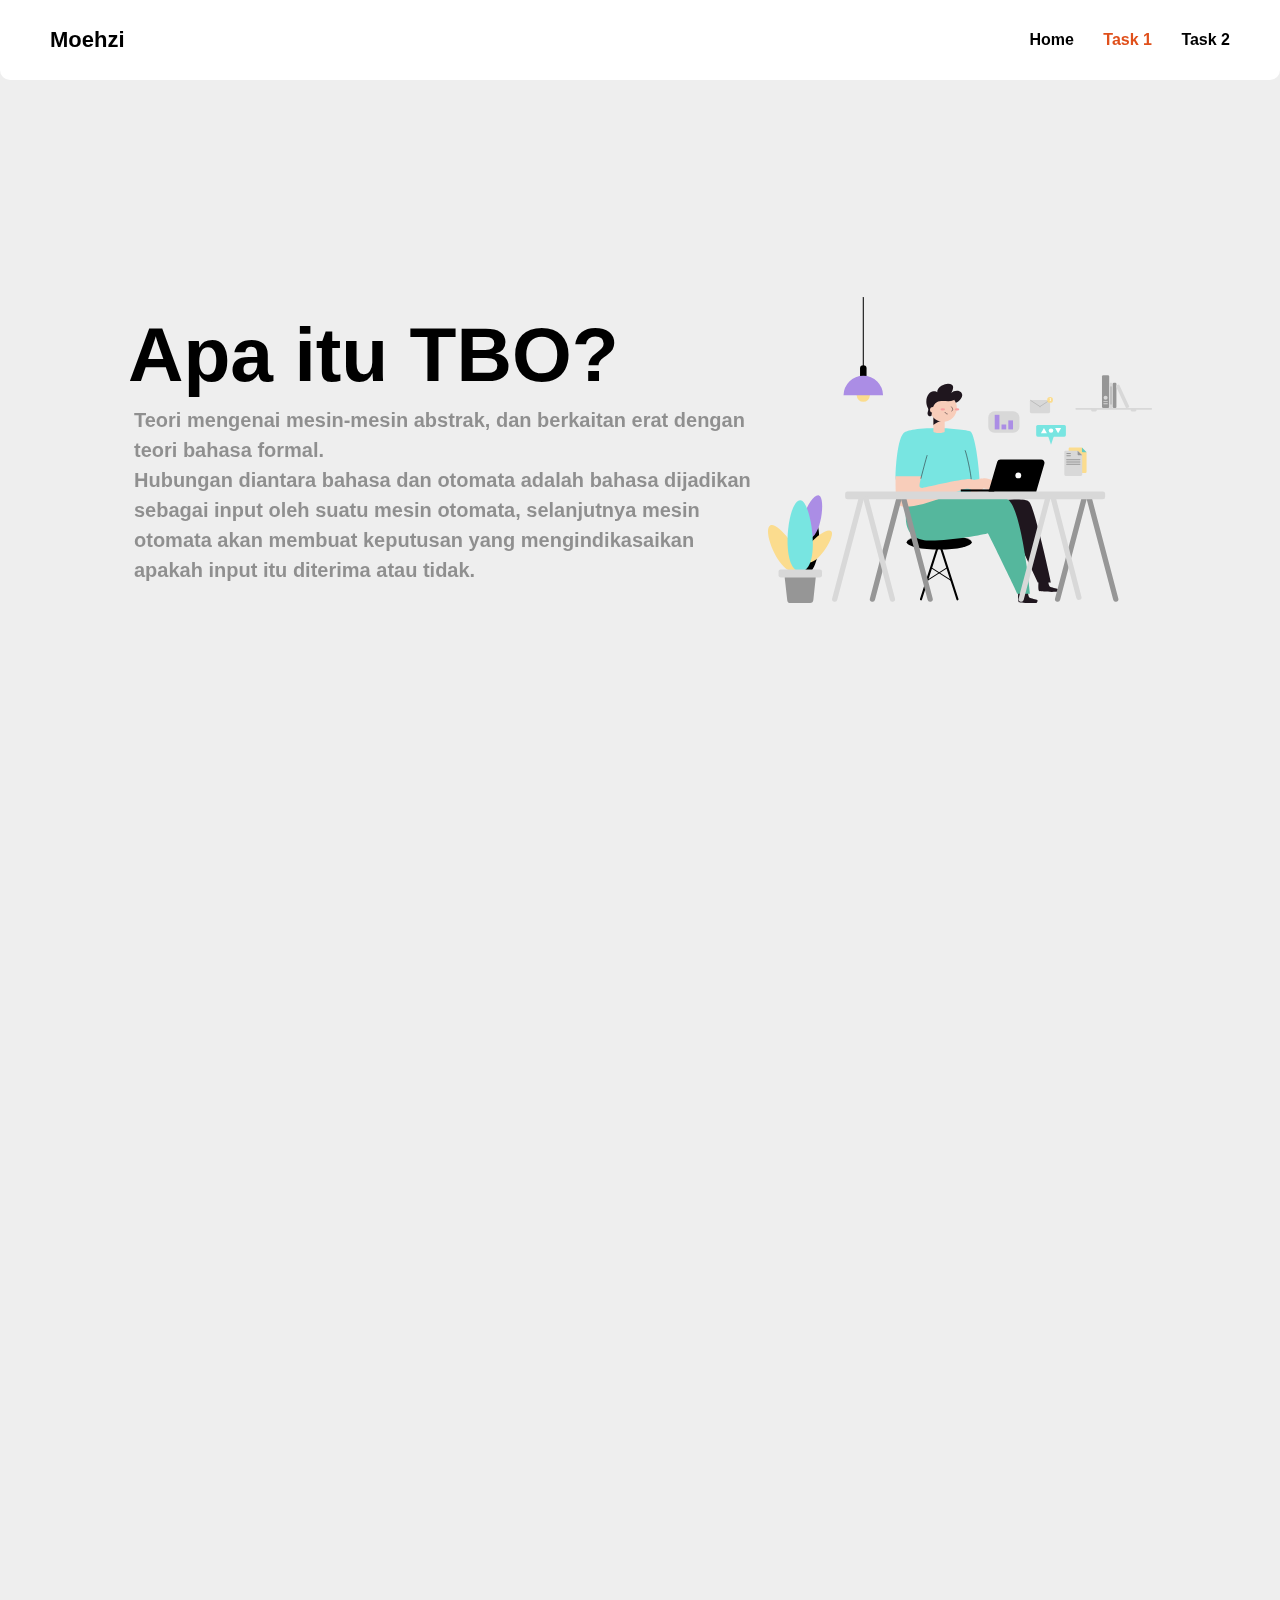
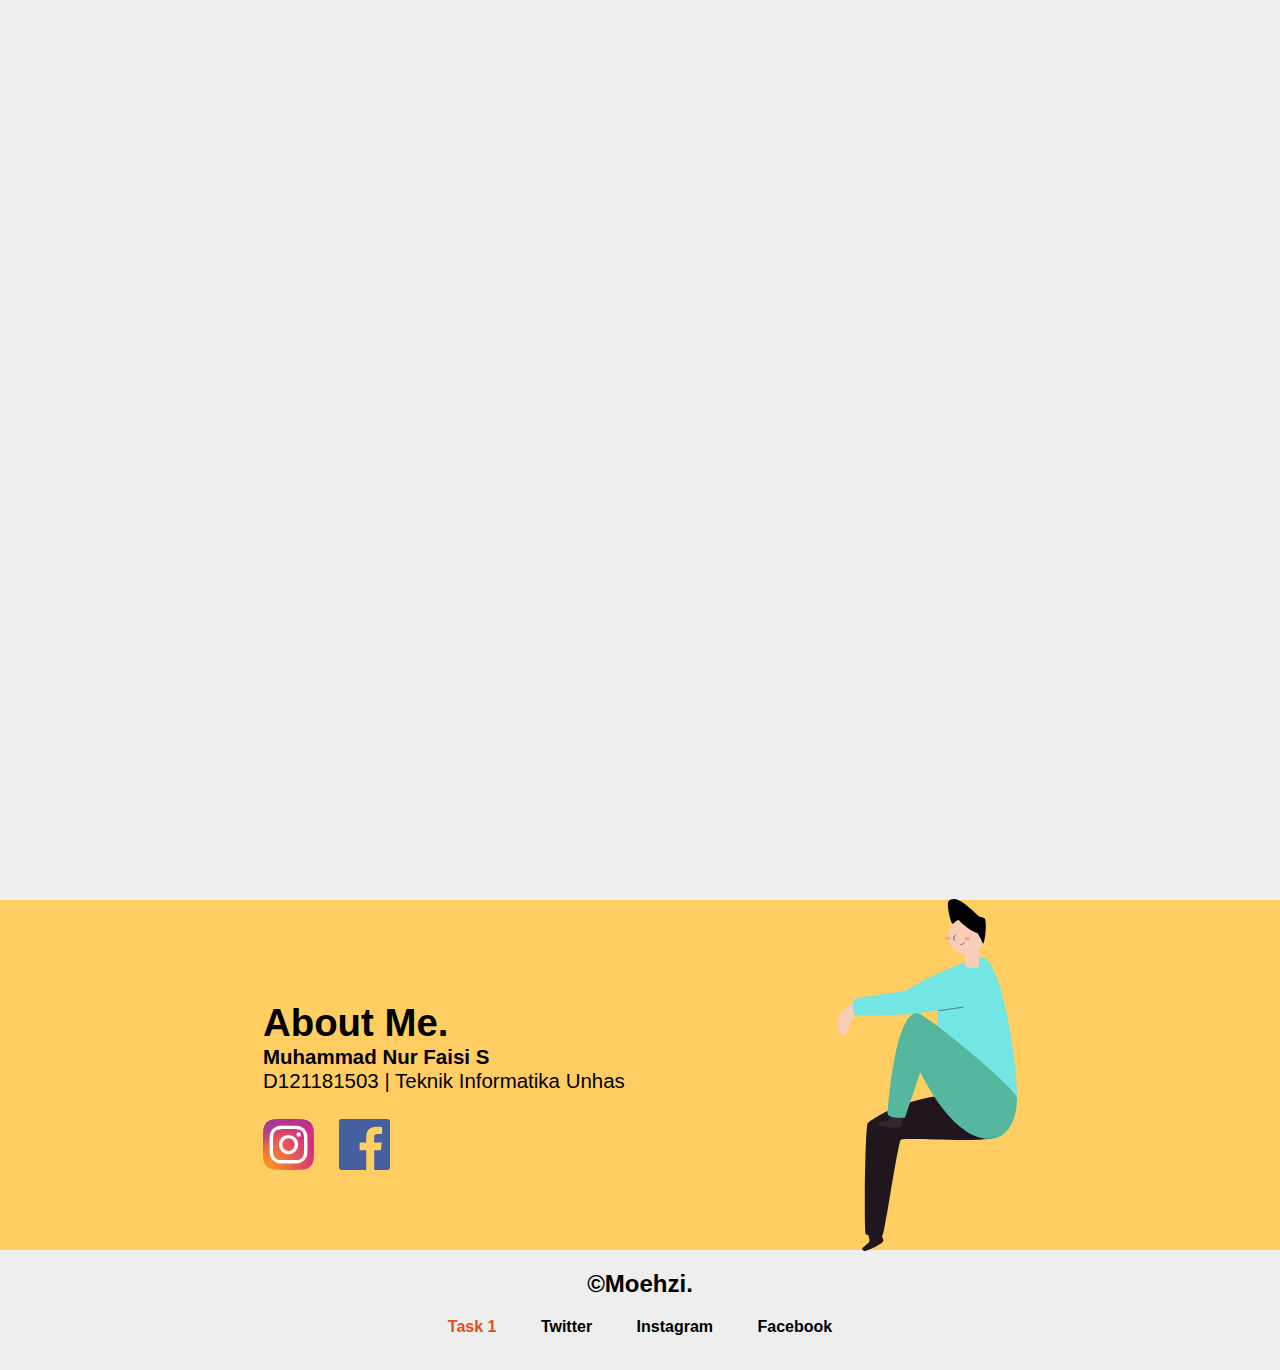
==== index.html @ 2eca0ad9 "Big O Notation" ====
<html lang="en">

<head>
    <meta charset="UTF-8">
    <meta name="viewport" content="width=device-width, initial-scale=1.0">
    <link rel="stylesheet" href="style.css">
    <link href="https://unpkg.com/aos@2.3.1/dist/aos.css" rel="stylesheet">

    <title>Moehzi</title>
</head>

<body>
    <div class="wrapper">
        <div class="nav">
            <div class="logo">
                <h4>Moehzi</h4>
            </div>
            <div class="links">
                <a href="#">Home</a>
                <a href="#" class="mainlink">Task 1</a>
                <a href="tugas2.html">Task 2</a>
            </div>
        </div>

        <!-- ?Landing Page  -->
        <div class="landing">
            <div class="landingText" data-aos="fade-up" data-aos-duration="1000">
                <h1>Apa itu <span>TBO?</span></h1>
                <h3>Teori mengenai mesin-mesin abstrak, dan berkaitan erat dengan teori bahasa formal. <br>Hubungan
                    diantara bahasa dan otomata adalah bahasa dijadikan sebagai input oleh suatu mesin otomata,
                    selanjutnya mesin otomata akan membuat keputusan yang mengindikasaikan apakah input itu diterima
                    atau tidak.
                </h3>
            </div>
            <div class="landingImage" data-aos="fade-down" data-aos-duration="2000">
                <img src="/img/lading.svg" alt="">
            </div>
        </div>
        <!-- FUngsi tbo -->
        <div class="about">
            <div class="aboutText" data-aos="fade-right" data-aos-duration="1000">
                <h1>Kenapa Kita Harus Mempelajari
                    <br> <span style="color: #2f8be0;font-size: 3vw;">Ilmu TBO?</span>
                </h1>
                <img src="/img/br.svg" alt="">
            </div>
            <div class="aboutList" data-aos="fade-left" data-aos-duration="1000">
                <ol>
                    <li>
                        <span>01</span>
                        <p><strong>Regular Expression </strong> dimana struktur data dan juga bentuk string teks. Pola
                            string yang
                            digambar nantinya akan sama persis dengan finite automata.</p>
                    </li>
                    <li>
                        <span>02</span>
                        <p><Strong>Tata Bahasa</Strong> dimana merupakan model yang berguna pada saat merancang
                            perangkat
                            lunak yang memproses data rekrusif. Contohnya, parser yang menangani fitur bertingkat
                            rekrusif dari bahasa pemrogrman tipikal.</p>
                    </li>
                </ol>
            </div>
        </div>
        <!-- ?Landing Page  -->
        <div class="landing">
            <div class="contohText" data-aos="fade-up" data-aos-duration="1000">
                <h1>Contoh Penerapan TBO <span>TBO?</span></h1>
                <h4>Sebuah vending machine memungkinkan seseorang untuk membeli barang yang terdapat di dalam mesin
                    tersebut secara otomatis, tanpa adanya seorang penjaga atau kasir, yang membeli hanya tinggal
                    memasukkan uang dan memilih barang yang akan dibeli. <br>
                    Vending machine pertama yang ditemukan adalah hasil karya Hero dari Alexandria, seorang ahli mesin
                    dan matematika pada abad pertama. Mesin tersebut dapat menerima koin lalu mengeluarkan air suci
                    dalam jumlah tertentu.
                </h4>
            </div>
            <div class="contohImage" data-aos="fade-down" data-aos-duration="2000">
                <img src="/img/vending.png" alt="">
            </div>
        </div>
        <!-- Footer -->
        <div class="banner">
            <div class="bannerText">
                <h1>About Me. <br><span style="font-size: 1.6vw; font-weight: strong;" class="bannerInnerText">
                        Muhammad Nur Faisi S</span> <br><span style="font-size: 1.6vw; font-weight: normal;"
                        class="bannerInnerText">D121181503 | Teknik Informatika Unhas</span></h1>
                <a href="https://www.instagram.com/muhnurfaizi/"><img src="/img/instagram.svg" alt=""></a>
                <a href="https://www.facebook.com/faizi1234098/"><img src="/img/facebook.svg" alt=""></a>
            </div>
            <div class="bannerImg">
                <img src="/img/realme.svg" alt="">
            </div>
        </div>

        <div class="footer">
            <h2>&copy;Moehzi.</h2>
            <div class="footerLinks">
                <a href="#" class="mainlink">Task 1</a>
                <a href="#">Twitter</a>
                <a href="#">Instagram</a>
                <a href="#">Facebook</a>
            </div>
        </div>
    </div>
    <script src="https://unpkg.com/aos@2.3.1/dist/aos.js"></script>
    <script>
        AOS.init();
    </script>
</body>

</html>
---- style.css ----
html,
body {
    background-color: #eeeeee;
    font-family: 'Source Sans Pro', sans-serif;
    overflow-x: hidden;
    margin: 0px;
    padding: 0px;
}

* {
    text-decoration: none;
}

.nav {
    position: fixed;
    z-index: 1000;
    top: 0;
    right: 0;
    left: 0;
    height: 80px;
    display: flex;
    flex-direction: row;
    justify-content: space-between;
    align-items: center;
    padding: 0 25px 0 25px;
    background-color: #fff;
    box-shadow: 0 19px 38px rgba(0, 0, 0, 0);
    border-bottom-left-radius: 10px;
    border-bottom-right-radius: 10px;

}

.nav .links a {
    margin-right: 25px;
    font-size: 16px;
    font-weight: 600;
    color: black;
}

.nav .links .mainlink {
    color: #e0501b;
}

.nav h4 {
    font-size: 22px;
    font-weight: bold;
    margin-left: 25px;
}

/* Landing CSS */
.landing {
    display: flex;
    flex-direction: row;
    justify-content: space-between;
    align-items: center;
    padding: 0 10vw 0 10vw;
    height: 100vh;
}

.bigo1 {
    display: flex;
    flex-direction: row;
    justify-content: space-between;
    align-items: center;
    padding: 0 10vw 0 10vw;
    height: 120vh;
}

.landingText h1 {
    font-size: 6vw;
    margin: 0;
}

.landingText h3 {
    margin: 6px;
    font-size: 20px;
    opacity: 0.4;
    line-height: 30px;
}

.landingText .btn {
    width: 120px;
    margin-top: 30px;
    padding: 14px 20px 14px 20px;
    background-color: #2f8be0;
    border-radius: 45px;
    text-align: center;
}

.landingText .btn a {
    font-size: 1.2vw;
    color: #fff;
}

.landingImage img {
    width: 30vw;
}

.about {
    height: 600px;
    padding: 50px;
    display: flex;
    flex-direction: row;
    justify-content: space-evenly;
    align-items: center;
}

.aboutText {
    position: relative;
    padding: 0 50px;
    height: inherit;
}

.aboutText h1 {
    font-size: 34px;
    position: relative;
    left: 200px;
}

.aboutText img {
    width: 13vw;
    position: absolute;
    top: 50px;
}

.bigoText {
    position: relative;
    padding: 0 50px;
    height: inherit;
}

.bigoText h1 {
    font-size: 34px;
    position: relative;
    left: 200px;
}

.bigoText img {
    width: 13vw;
    position: absolute;
    top: 50px;
    width: 25vw;
    right: 200px;
}

.aboutList {
    width: 50%;
}

.listBigo {
    width: 100%;
}

ol {
    list-style-type: none;
    color: #e0501b;
}

ol li {
    font-size: 44px;
    position: relative;
    margin-bottom: 20px;
    border-bottom: 1px solid #ebebeb;
}

li p {
    font-size: 25px;
    color: #000;
    padding-left: 60px;
    line-height: 30px;
    opacity: 0.6;
}

li span {
    position: absolute;
    line-height: 25px;
    font-weight: 600;
}



.contohText h1 {
    font-size: 4vw;
    margin: 0;
}

.contohText h4 {
    margin: 6px;
    font-size: 20px;
    opacity: 0.4;
    line-height: 30px;
}

.contohImage img {
    width: 32vw;
}

.codeImage img {
    width: 40vw;
    padding: 5px;
}

/* Banner */
.banner {
    height: 250px;
    background-color: #ffce63;
    display: flex;
    flex-direction: row;
    padding: 50px;
    justify-content: space-evenly;
    align-items: center;
}

.bannerText h1 {
    font-size: 3vw;
    color: #000;
    font-weight: 600;
}

.bannerText img {
    width: 4vw;
    margin-right: 20px;
}

.bannerImg img {
    width: 14vw;
}

.footer {
    height: 100px;
    display: flex;
    flex-direction: column;
    align-items: center;
    padding-bottom: 20px;
}

.footerLinks a {
    margin: 20px;
    font-size: 16px;
    font-weight: 600;
    color: #000;
}

.footerLinks .mainlink {
    color: #e0501b;
}
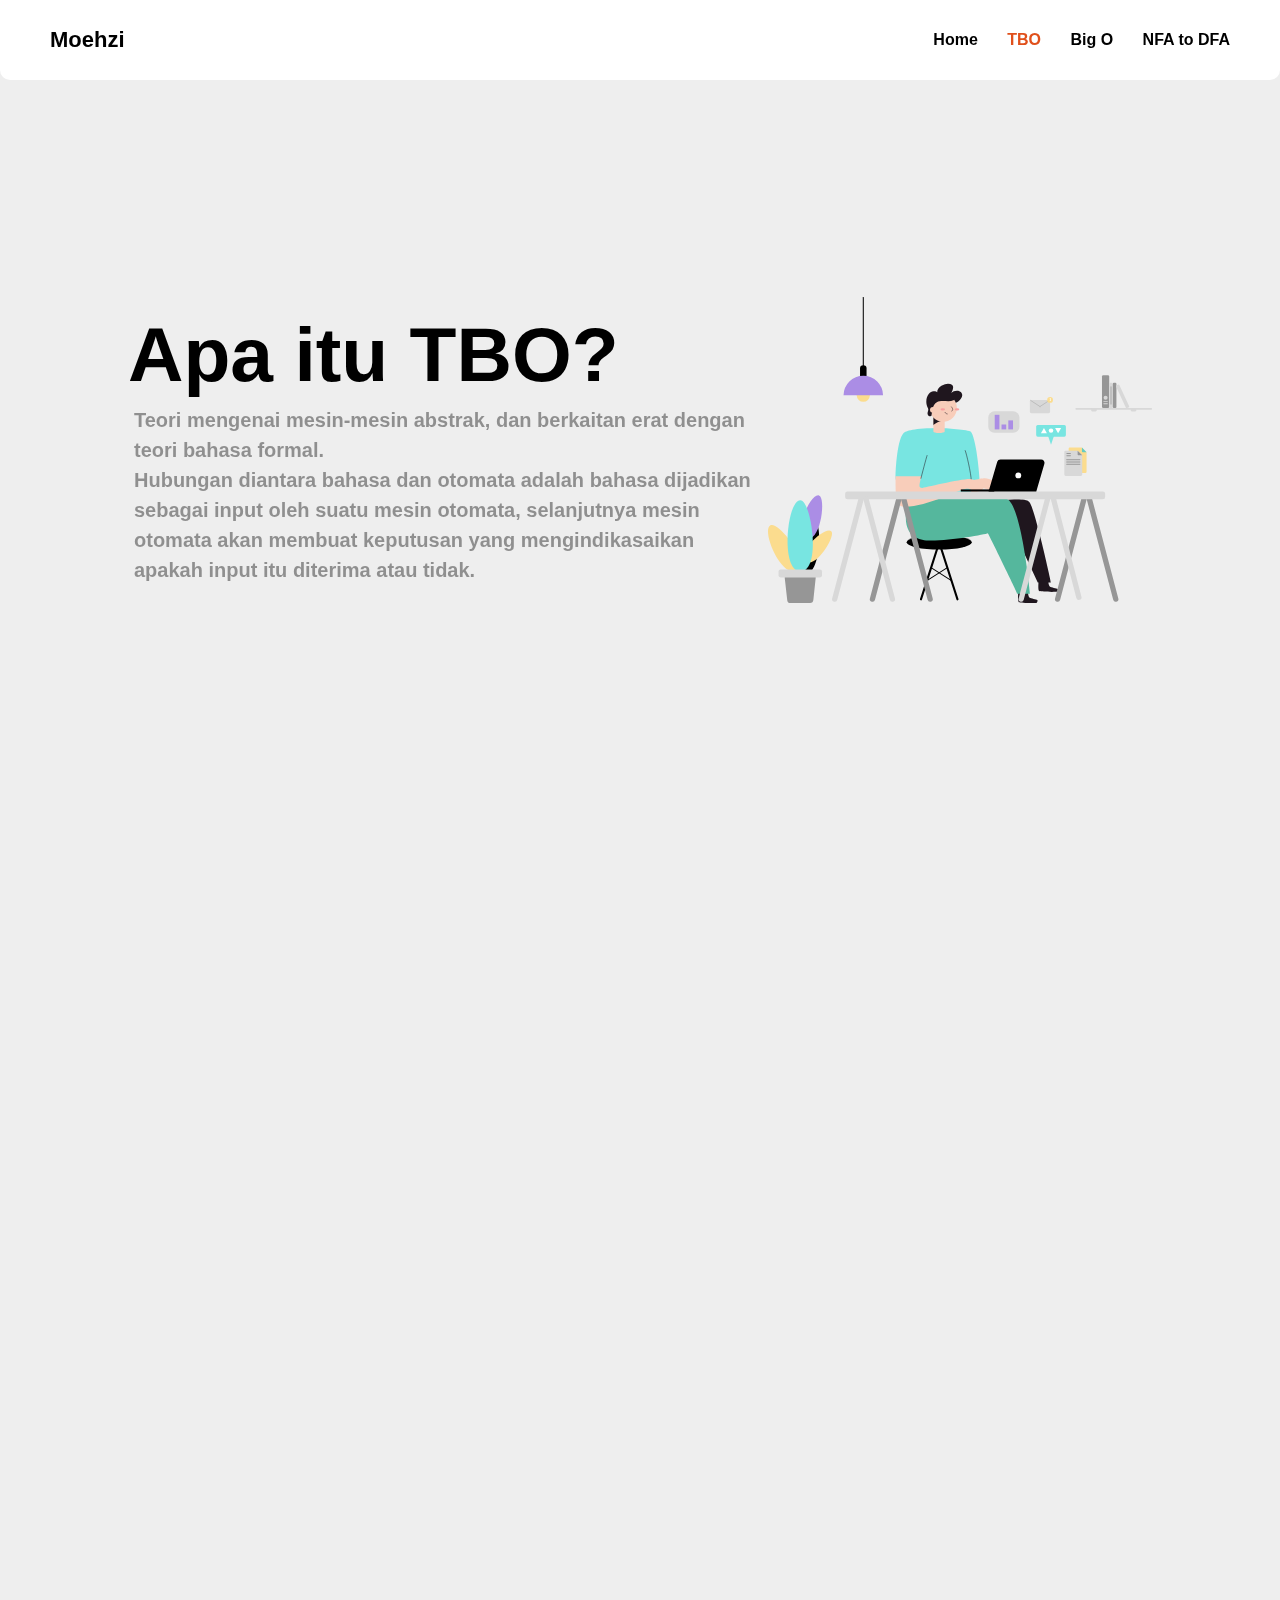
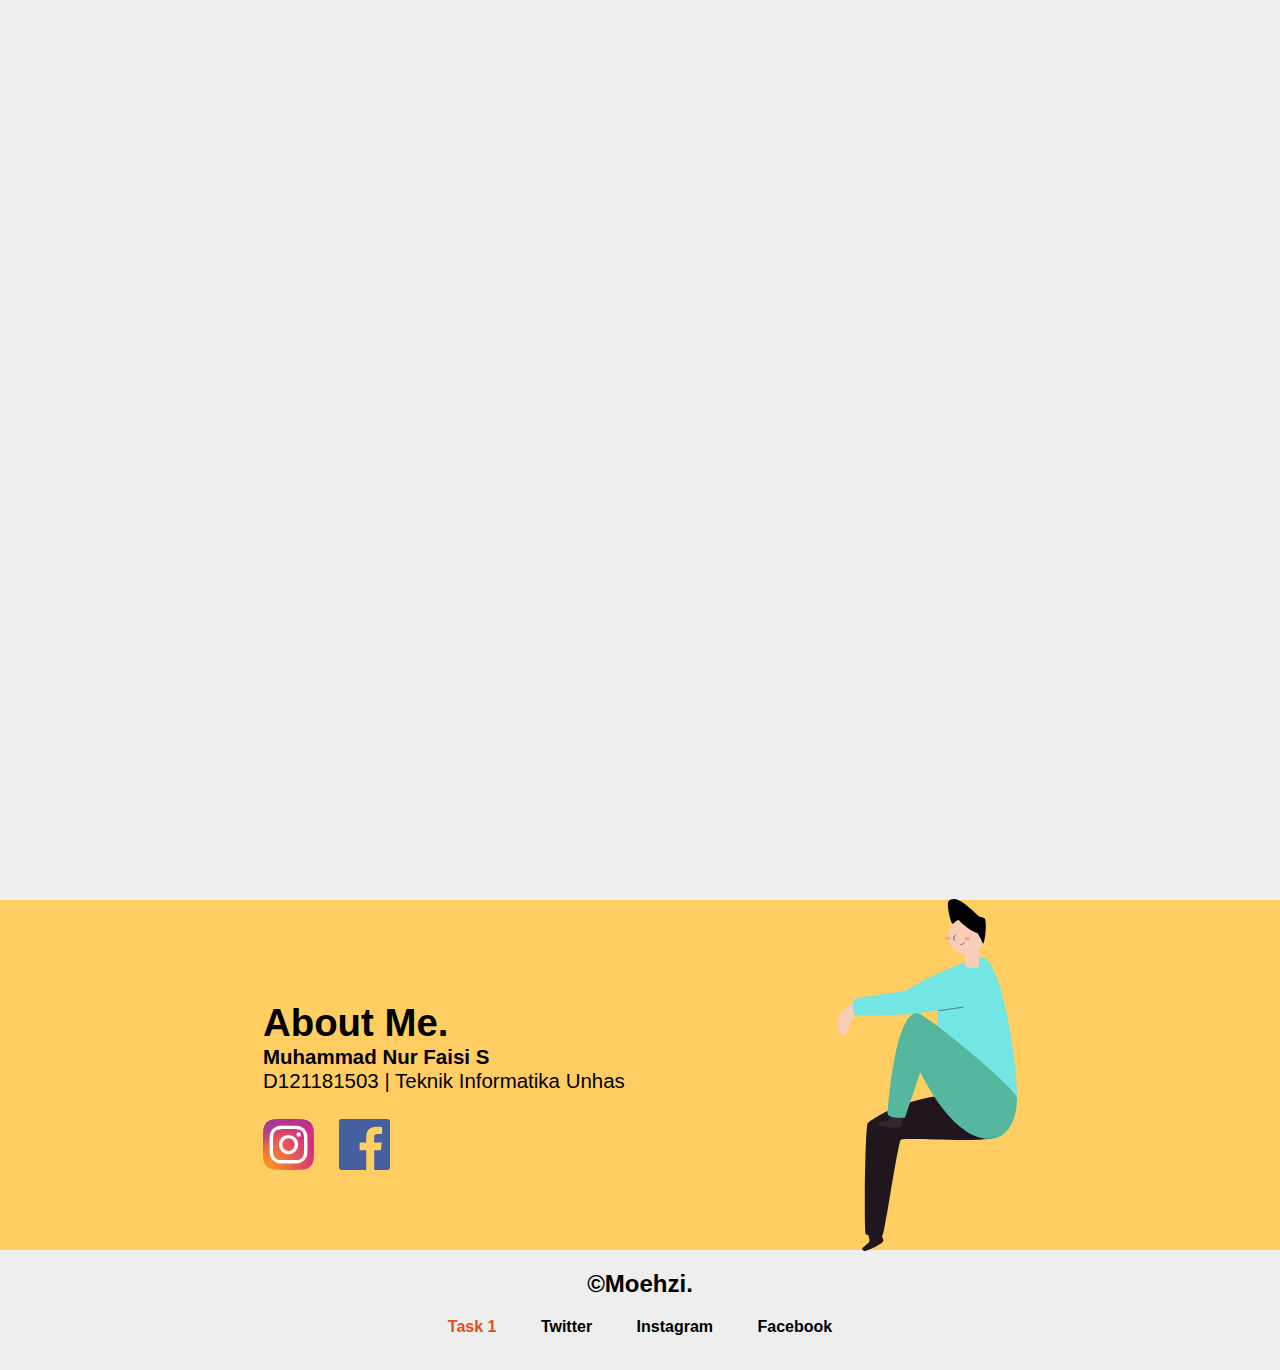
==== commit f7c4f4e0: "tugas 3" ====
--- a/index.html
+++ b/index.html
@@ -1,111 +1,116 @@
 <html lang="en">
 
 <head>
-    <meta charset="UTF-8">
-    <meta name="viewport" content="width=device-width, initial-scale=1.0">
-    <link rel="stylesheet" href="style.css">
-    <link href="https://unpkg.com/aos@2.3.1/dist/aos.css" rel="stylesheet">
+	<meta charset="UTF-8">
+	<meta name="viewport" content="width=device-width, initial-scale=1.0">
+	<link rel="stylesheet" href="style.css">
+	<link href="https://unpkg.com/aos@2.3.1/dist/aos.css" rel="stylesheet">
 
-    <title>Moehzi</title>
+	<title>Moehzi</title>
 </head>
 
 <body>
-    <div class="wrapper">
-        <div class="nav">
-            <div class="logo">
-                <h4>Moehzi</h4>
-            </div>
-            <div class="links">
-                <a href="#">Home</a>
-                <a href="#" class="mainlink">Task 1</a>
-                <a href="tugas2.html">Task 2</a>
-            </div>
+	<div class="wrapper">
+		<div class="nav">
+			<div class="logo">
+				<h4>Moehzi</h4>
+			</div>
+			<div class="links">
+				<a href="#">Home</a>
+				<a href="index.html" class="mainlink">TBO</a>
+				<a href=" tugas2.html">Big O</a>
+				<a href="tugas3.html" ">NFA to DFA</a>
+			</div>
         </div>
 
         <!-- ?Landing Page  -->
-        <div class="landing">
-            <div class="landingText" data-aos="fade-up" data-aos-duration="1000">
-                <h1>Apa itu <span>TBO?</span></h1>
-                <h3>Teori mengenai mesin-mesin abstrak, dan berkaitan erat dengan teori bahasa formal. <br>Hubungan
-                    diantara bahasa dan otomata adalah bahasa dijadikan sebagai input oleh suatu mesin otomata,
-                    selanjutnya mesin otomata akan membuat keputusan yang mengindikasaikan apakah input itu diterima
-                    atau tidak.
-                </h3>
-            </div>
-            <div class="landingImage" data-aos="fade-down" data-aos-duration="2000">
-                <img src="/img/lading.svg" alt="">
-            </div>
-        </div>
-        <!-- FUngsi tbo -->
-        <div class="about">
-            <div class="aboutText" data-aos="fade-right" data-aos-duration="1000">
-                <h1>Kenapa Kita Harus Mempelajari
-                    <br> <span style="color: #2f8be0;font-size: 3vw;">Ilmu TBO?</span>
-                </h1>
-                <img src="/img/br.svg" alt="">
-            </div>
-            <div class="aboutList" data-aos="fade-left" data-aos-duration="1000">
-                <ol>
-                    <li>
-                        <span>01</span>
-                        <p><strong>Regular Expression </strong> dimana struktur data dan juga bentuk string teks. Pola
-                            string yang
-                            digambar nantinya akan sama persis dengan finite automata.</p>
-                    </li>
-                    <li>
-                        <span>02</span>
-                        <p><Strong>Tata Bahasa</Strong> dimana merupakan model yang berguna pada saat merancang
-                            perangkat
-                            lunak yang memproses data rekrusif. Contohnya, parser yang menangani fitur bertingkat
-                            rekrusif dari bahasa pemrogrman tipikal.</p>
-                    </li>
-                </ol>
-            </div>
-        </div>
-        <!-- ?Landing Page  -->
-        <div class="landing">
-            <div class="contohText" data-aos="fade-up" data-aos-duration="1000">
-                <h1>Contoh Penerapan TBO <span>TBO?</span></h1>
-                <h4>Sebuah vending machine memungkinkan seseorang untuk membeli barang yang terdapat di dalam mesin
-                    tersebut secara otomatis, tanpa adanya seorang penjaga atau kasir, yang membeli hanya tinggal
-                    memasukkan uang dan memilih barang yang akan dibeli. <br>
-                    Vending machine pertama yang ditemukan adalah hasil karya Hero dari Alexandria, seorang ahli mesin
-                    dan matematika pada abad pertama. Mesin tersebut dapat menerima koin lalu mengeluarkan air suci
-                    dalam jumlah tertentu.
-                </h4>
-            </div>
-            <div class="contohImage" data-aos="fade-down" data-aos-duration="2000">
-                <img src="/img/vending.png" alt="">
-            </div>
-        </div>
-        <!-- Footer -->
-        <div class="banner">
-            <div class="bannerText">
-                <h1>About Me. <br><span style="font-size: 1.6vw; font-weight: strong;" class="bannerInnerText">
-                        Muhammad Nur Faisi S</span> <br><span style="font-size: 1.6vw; font-weight: normal;"
-                        class="bannerInnerText">D121181503 | Teknik Informatika Unhas</span></h1>
-                <a href="https://www.instagram.com/muhnurfaizi/"><img src="/img/instagram.svg" alt=""></a>
-                <a href="https://www.facebook.com/faizi1234098/"><img src="/img/facebook.svg" alt=""></a>
-            </div>
-            <div class="bannerImg">
-                <img src="/img/realme.svg" alt="">
-            </div>
-        </div>
+        <div class=" landing">
+					<div class="landingText" data-aos="fade-up" data-aos-duration="1000">
+						<h1>Apa itu <span>TBO?</span></h1>
+						<h3>Teori mengenai mesin-mesin abstrak, dan berkaitan erat dengan teori bahasa formal.
+							<br>Hubungan
+							diantara bahasa dan otomata adalah bahasa dijadikan sebagai input oleh suatu mesin otomata,
+							selanjutnya mesin otomata akan membuat keputusan yang mengindikasaikan apakah input itu
+							diterima
+							atau tidak.
+						</h3>
+					</div>
+					<div class="landingImage" data-aos="fade-down" data-aos-duration="2000">
+						<img src="img/lading.svg" alt="">
+					</div>
+			</div>
+			<!-- FUngsi tbo -->
+			<div class="about">
+				<div class="aboutText" data-aos="fade-right" data-aos-duration="1000">
+					<h1>Kenapa Kita Harus Mempelajari
+						<br> <span style="color: #2f8be0;font-size: 3vw;">Ilmu TBO?</span>
+					</h1>
+					<img src="img/br.svg" alt="">
+				</div>
+				<div class="aboutList" data-aos="fade-left" data-aos-duration="1000">
+					<ol>
+						<li>
+							<span>01</span>
+							<p><strong>Regular Expression </strong> dimana struktur data dan juga bentuk string teks.
+								Pola
+								string yang
+								digambar nantinya akan sama persis dengan finite automata.</p>
+						</li>
+						<li>
+							<span>02</span>
+							<p><Strong>Tata Bahasa</Strong> dimana merupakan model yang berguna pada saat merancang
+								perangkat
+								lunak yang memproses data rekrusif. Contohnya, parser yang menangani fitur bertingkat
+								rekrusif dari bahasa pemrogrman tipikal.</p>
+						</li>
+					</ol>
+				</div>
+			</div>
+			<!-- ?Landing Page  -->
+			<div class="landing">
+				<div class="contohText" data-aos="fade-up" data-aos-duration="1000">
+					<h1>Contoh Penerapan TBO <span>TBO?</span></h1>
+					<h4>Sebuah vending machine memungkinkan seseorang untuk membeli barang yang terdapat di dalam mesin
+						tersebut secara otomatis, tanpa adanya seorang penjaga atau kasir, yang membeli hanya tinggal
+						memasukkan uang dan memilih barang yang akan dibeli. <br>
+						Vending machine pertama yang ditemukan adalah hasil karya Hero dari Alexandria, seorang ahli
+						mesin
+						dan matematika pada abad pertama. Mesin tersebut dapat menerima koin lalu mengeluarkan air suci
+						dalam jumlah tertentu.
+					</h4>
+				</div>
+				<div class="contohImage" data-aos="fade-down" data-aos-duration="2000">
+					<img src="img/vending.png" alt="">
+				</div>
+			</div>
+			<!-- Footer -->
+			<div class="banner">
+				<div class="bannerText">
+					<h1>About Me. <br><span style="font-size: 1.6vw; font-weight: strong;" class="bannerInnerText">
+							Muhammad Nur Faisi S</span> <br><span style="font-size: 1.6vw; font-weight: normal;"
+							class="bannerInnerText">D121181503 | Teknik Informatika Unhas</span></h1>
+					<a href="https://www.instagram.com/muhnurfaizi/"><img src="img/instagram.svg" alt=""></a>
+					<a href="https://www.facebook.com/faizi1234098/"><img src="img/facebook.svg" alt=""></a>
+				</div>
+				<div class="bannerImg">
+					<img src="img/realme.svg" alt="">
+				</div>
+			</div>
 
-        <div class="footer">
-            <h2>&copy;Moehzi.</h2>
-            <div class="footerLinks">
-                <a href="#" class="mainlink">Task 1</a>
-                <a href="#">Twitter</a>
-                <a href="#">Instagram</a>
-                <a href="#">Facebook</a>
-            </div>
-        </div>
-    </div>
-    <script src="https://unpkg.com/aos@2.3.1/dist/aos.js"></script>
-    <script>
-        AOS.init();
-    </script>
+			<div class="footer">
+				<h2>&copy;Moehzi.</h2>
+				<div class="footerLinks">
+					<a href="#" class="mainlink">Task 1</a>
+					<a href="#">Twitter</a>
+					<a href="#">Instagram</a>
+					<a href="#">Facebook</a>
+				</div>
+			</div>
+		</div>
+		<script src="https://unpkg.com/aos@2.3.1/dist/aos.js"></script>
+		<script>
+			AOS.init();
+		</script>
 </body>
 
 </html>--- a/style.css
+++ b/style.css
@@ -1,246 +1,322 @@
 html,
 body {
-    background-color: #eeeeee;
-    font-family: 'Source Sans Pro', sans-serif;
-    overflow-x: hidden;
-    margin: 0px;
-    padding: 0px;
+	background-color: #eeeeee;
+	font-family: 'Source Sans Pro', sans-serif;
+	overflow-x: hidden;
+	margin: 0px;
+	padding: 0px;
 }
 
 * {
-    text-decoration: none;
+	text-decoration: none;
 }
 
 .nav {
-    position: fixed;
-    z-index: 1000;
-    top: 0;
-    right: 0;
-    left: 0;
-    height: 80px;
-    display: flex;
-    flex-direction: row;
-    justify-content: space-between;
-    align-items: center;
-    padding: 0 25px 0 25px;
-    background-color: #fff;
-    box-shadow: 0 19px 38px rgba(0, 0, 0, 0);
-    border-bottom-left-radius: 10px;
-    border-bottom-right-radius: 10px;
+	position: fixed;
+	z-index: 1000;
+	top: 0;
+	right: 0;
+	left: 0;
+	height: 80px;
+	display: flex;
+	flex-direction: row;
+	justify-content: space-between;
+	align-items: center;
+	padding: 0 25px 0 25px;
+	background-color: #fff;
+	box-shadow: 0 19px 38px rgba(0, 0, 0, 0);
+	border-bottom-left-radius: 10px;
+	border-bottom-right-radius: 10px;
 
 }
 
 .nav .links a {
-    margin-right: 25px;
-    font-size: 16px;
-    font-weight: 600;
-    color: black;
+	margin-right: 25px;
+	font-size: 16px;
+	font-weight: 600;
+	color: black;
 }
 
 .nav .links .mainlink {
-    color: #e0501b;
+	color: #e0501b;
 }
 
 .nav h4 {
-    font-size: 22px;
-    font-weight: bold;
-    margin-left: 25px;
+	font-size: 22px;
+	font-weight: bold;
+	margin-left: 25px;
 }
 
 /* Landing CSS */
 .landing {
-    display: flex;
-    flex-direction: row;
-    justify-content: space-between;
-    align-items: center;
-    padding: 0 10vw 0 10vw;
-    height: 100vh;
-}
+	display: flex;
+	flex-direction: row;
+	justify-content: space-between;
+	align-items: center;
+	padding: 0 10vw 0 10vw;
+	height: 100vh;
+}
+
+.landing p {}
 
 .bigo1 {
-    display: flex;
-    flex-direction: row;
-    justify-content: space-between;
-    align-items: center;
-    padding: 0 10vw 0 10vw;
-    height: 120vh;
+	display: flex;
+	flex-direction: row;
+	justify-content: space-between;
+	align-items: center;
+	padding: 0 10vw 0 10vw;
+	height: 120vh;
 }
 
 .landingText h1 {
-    font-size: 6vw;
-    margin: 0;
+	font-size: 6vw;
+	margin: 0;
 }
 
 .landingText h3 {
-    margin: 6px;
-    font-size: 20px;
-    opacity: 0.4;
-    line-height: 30px;
+	margin: 6px;
+	font-size: 20px;
+	opacity: 0.4;
+	line-height: 30px;
+}
+
+.landingText p {
+	font-size: 18px;
+	line-height: 175%;
+	font-size: 20px;
+	opacity: 0.4;
 }
 
 .landingText .btn {
-    width: 120px;
-    margin-top: 30px;
-    padding: 14px 20px 14px 20px;
-    background-color: #2f8be0;
-    border-radius: 45px;
-    text-align: center;
+	width: 120px;
+	margin-top: 30px;
+	padding: 14px 20px 14px 20px;
+	background-color: #2f8be0;
+	border-radius: 45px;
+	text-align: center;
 }
 
 .landingText .btn a {
-    font-size: 1.2vw;
-    color: #fff;
+	font-size: 1.2vw;
+	color: #fff;
 }
 
 .landingImage img {
-    width: 30vw;
+	width: 30vw;
 }
 
 .about {
-    height: 600px;
-    padding: 50px;
-    display: flex;
-    flex-direction: row;
-    justify-content: space-evenly;
-    align-items: center;
+	height: 600px;
+	padding: 50px;
+	display: flex;
+	flex-direction: row;
+	justify-content: space-evenly;
+	align-items: center;
 }
 
 .aboutText {
-    position: relative;
-    padding: 0 50px;
-    height: inherit;
+	position: relative;
+	padding: 0 50px;
+	height: inherit;
 }
 
 .aboutText h1 {
-    font-size: 34px;
-    position: relative;
-    left: 200px;
+	font-size: 34px;
+	position: relative;
+	left: 200px;
 }
 
 .aboutText img {
-    width: 13vw;
-    position: absolute;
-    top: 50px;
+	width: 13vw;
+	position: absolute;
+	top: 50px;
 }
 
 .bigoText {
-    position: relative;
-    padding: 0 50px;
-    height: inherit;
+	position: relative;
+	padding: 0 50px;
+	height: inherit;
 }
 
 .bigoText h1 {
-    font-size: 34px;
-    position: relative;
-    left: 200px;
+	font-size: 34px;
+	position: relative;
+	left: 200px;
 }
 
 .bigoText img {
-    width: 13vw;
-    position: absolute;
-    top: 50px;
-    width: 25vw;
-    right: 200px;
+	width: 13vw;
+	position: absolute;
+	top: 50px;
+	width: 25vw;
+	right: 200px;
 }
 
 .aboutList {
-    width: 50%;
+	width: 50%;
 }
 
 .listBigo {
-    width: 100%;
+	width: 100%;
 }
 
 ol {
-    list-style-type: none;
-    color: #e0501b;
+	list-style-type: none;
+	color: #e0501b;
 }
 
 ol li {
-    font-size: 44px;
-    position: relative;
-    margin-bottom: 20px;
-    border-bottom: 1px solid #ebebeb;
+	font-size: 44px;
+	position: relative;
+	margin-bottom: 20px;
+	border-bottom: 1px solid #ebebeb;
 }
 
 li p {
-    font-size: 25px;
-    color: #000;
-    padding-left: 60px;
-    line-height: 30px;
-    opacity: 0.6;
+	font-size: 25px;
+	color: #000;
+	padding-left: 60px;
+	line-height: 30px;
+	opacity: 0.6;
 }
 
 li span {
-    position: absolute;
-    line-height: 25px;
-    font-weight: 600;
+	position: absolute;
+	line-height: 25px;
+	font-weight: 600;
 }
 
 
 
 .contohText h1 {
-    font-size: 4vw;
-    margin: 0;
+	font-size: 4vw;
+	margin: 0;
 }
 
 .contohText h4 {
-    margin: 6px;
-    font-size: 20px;
-    opacity: 0.4;
-    line-height: 30px;
+	margin: 6px;
+	font-size: 20px;
+	opacity: 0.4;
+	line-height: 30px;
 }
 
 .contohImage img {
-    width: 32vw;
+	width: 32vw;
 }
 
 .codeImage img {
-    width: 40vw;
-    padding: 5px;
+	width: 40vw;
+	padding: 5px;
 }
 
 /* Banner */
 .banner {
-    height: 250px;
-    background-color: #ffce63;
-    display: flex;
-    flex-direction: row;
-    padding: 50px;
-    justify-content: space-evenly;
-    align-items: center;
+	height: 250px;
+	background-color: #ffce63;
+	display: flex;
+	flex-direction: row;
+	padding: 50px;
+	justify-content: space-evenly;
+	align-items: center;
 }
 
 .bannerText h1 {
-    font-size: 3vw;
-    color: #000;
-    font-weight: 600;
+	font-size: 3vw;
+	color: #000;
+	font-weight: 600;
 }
 
 .bannerText img {
-    width: 4vw;
-    margin-right: 20px;
+	width: 4vw;
+	margin-right: 20px;
 }
 
 .bannerImg img {
-    width: 14vw;
+	width: 14vw;
 }
 
 .footer {
-    height: 100px;
-    display: flex;
-    flex-direction: column;
-    align-items: center;
-    padding-bottom: 20px;
+	height: 100px;
+	display: flex;
+	flex-direction: column;
+	align-items: center;
+	padding-bottom: 20px;
 }
 
 .footerLinks a {
-    margin: 20px;
-    font-size: 16px;
-    font-weight: 600;
-    color: #000;
+	margin: 20px;
+	font-size: 16px;
+	font-weight: 600;
+	color: #000;
 }
 
 .footerLinks .mainlink {
-    color: #e0501b;
+	color: #e0501b;
+}
+
+.prosedur h1 {
+	font-size: 48px;
+	text-align: center;
+}
+
+.row.prosedur-row {
+	display: flex;
+	justify-content: center;
+	flex-wrap: wrap;
+}
+
+.card.prosedur-card {
+	margin: 2rem;
+	display: flex;
+	flex-direction: column;
+	width: 15%;
+	padding: 0 1rem;
+	border-radius: 10px;
+	box-shadow: rgba(100, 100, 111, 0.2) 0px 7px 29px 0px;
+	font-size: 18px;
+	opacity: 0.5;
+	justify-content: space space-evenly;
+}
+
+.card.prosedur-card h4 {
+	font-size: 32px;
+	color: #2f8be0;
+}
+
+.contoh {
+	text-align: center;
+	margin: 144px 0;
+}
+
+.contoh h1 {
+	font-size: 48px;
+}
+
+.contoh table {
+	margin: auto;
+	border: 1px solid black;
+}
+
+table,
+td,
+th {
+	border: 2px solid black;
+	padding: 1rem;
+	border-collapse: collapse;
+}
+
+.row-step {
+	display: flex;
+	flex-wrap: wrap;
+	justify-content: center;
+	gap: 24px;
+	padding: 2rem;
+}
+
+.step {
+	box-shadow: rgba(100, 100, 111, 0.2) 0px 7px 29px 0px;
+	padding: 1rem;
+	border-radius: 50px;
+	width: 25%;
+	text-align: left;
 }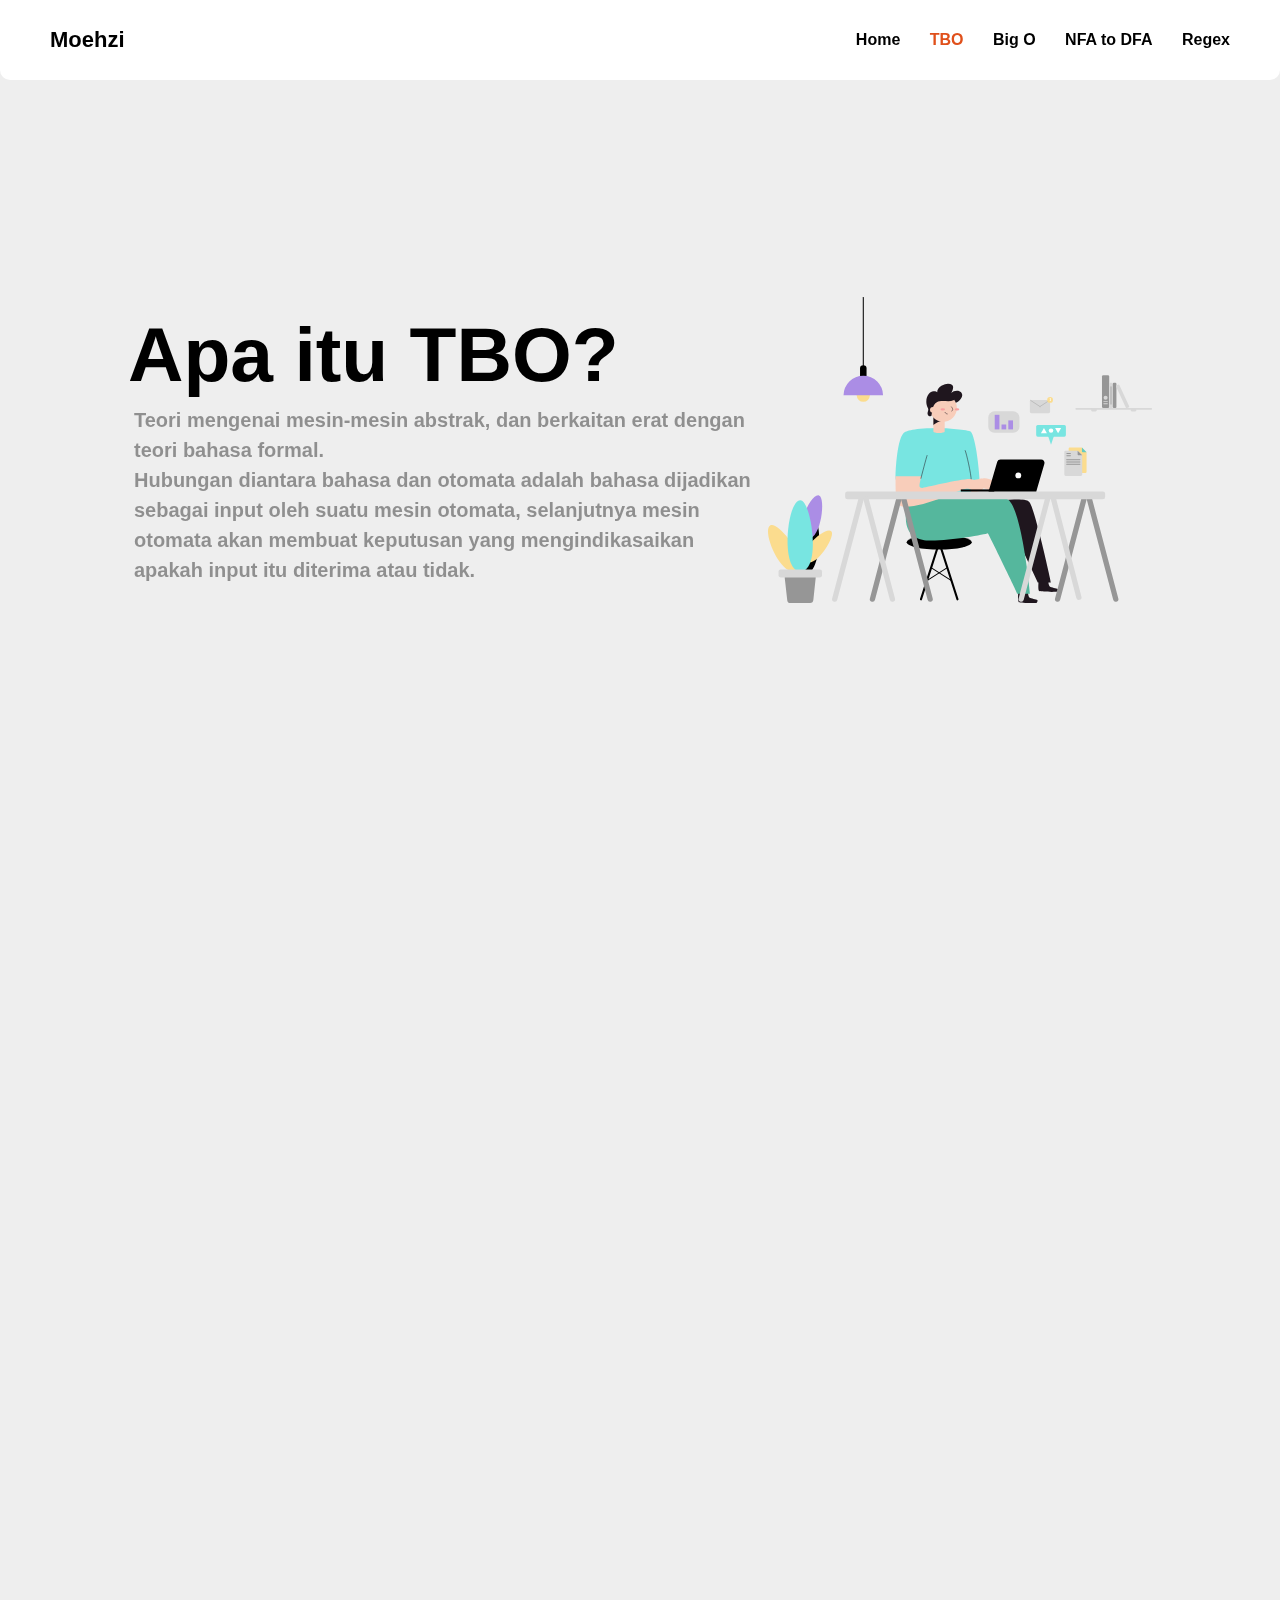
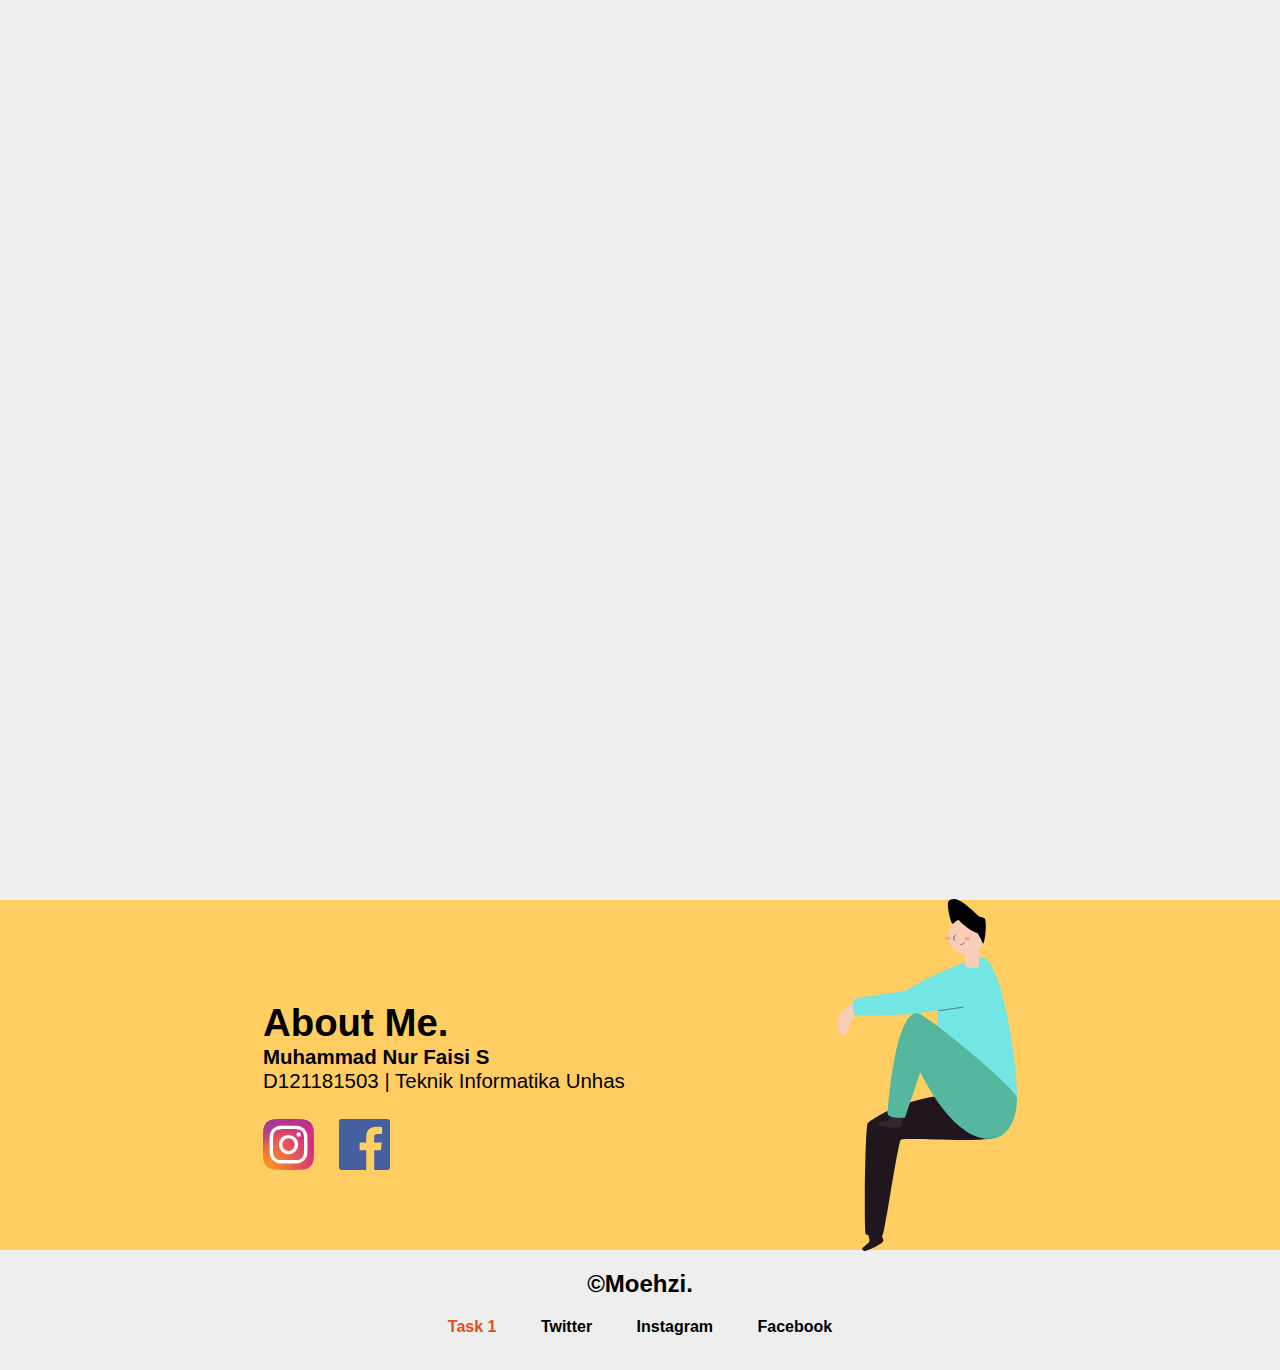
==== commit 77941335: "regex" ====
--- a/index.html
+++ b/index.html
@@ -19,7 +19,8 @@
 				<a href="#">Home</a>
 				<a href="index.html" class="mainlink">TBO</a>
 				<a href=" tugas2.html">Big O</a>
-				<a href="tugas3.html" ">NFA to DFA</a>
+				<a href="nfa-to-dfa.html" ">NFA to DFA</a>
+				<a href=" regex.html" ">Regex</a>
 			</div>
         </div>
 
--- a/style.css
+++ b/style.css
@@ -319,4 +319,42 @@
 	border-radius: 50px;
 	width: 25%;
 	text-align: left;
+}
+
+.regex h1 {
+	text-align: center;
+	font-size: 48px;
+}
+
+.row-regex {
+	display: flex;
+	flex-direction: column;
+	justify-content: center;
+	align-items: center;
+}
+
+.card-regex {
+	width: 70%;
+	box-shadow: rgba(0, 0, 0, 0.3) 0px 19px 38px, rgba(0, 0, 0, 0.22) 0px 15px 12px;
+	padding: 4rem;
+	border-radius: 50px;
+	margin: 64px 0;
+}
+
+.card-regex h3 {
+	font-size: 32px;
+}
+
+.card-regex p {
+	opacity: 0.4;
+	line-height: 150%;
+	font-size: 24px;
+	width: 75%;
+}
+
+.card-regex img {
+	width: 75%;
+	margin: auto;
+	text-align: center;
+	border-radius: 50px;
 }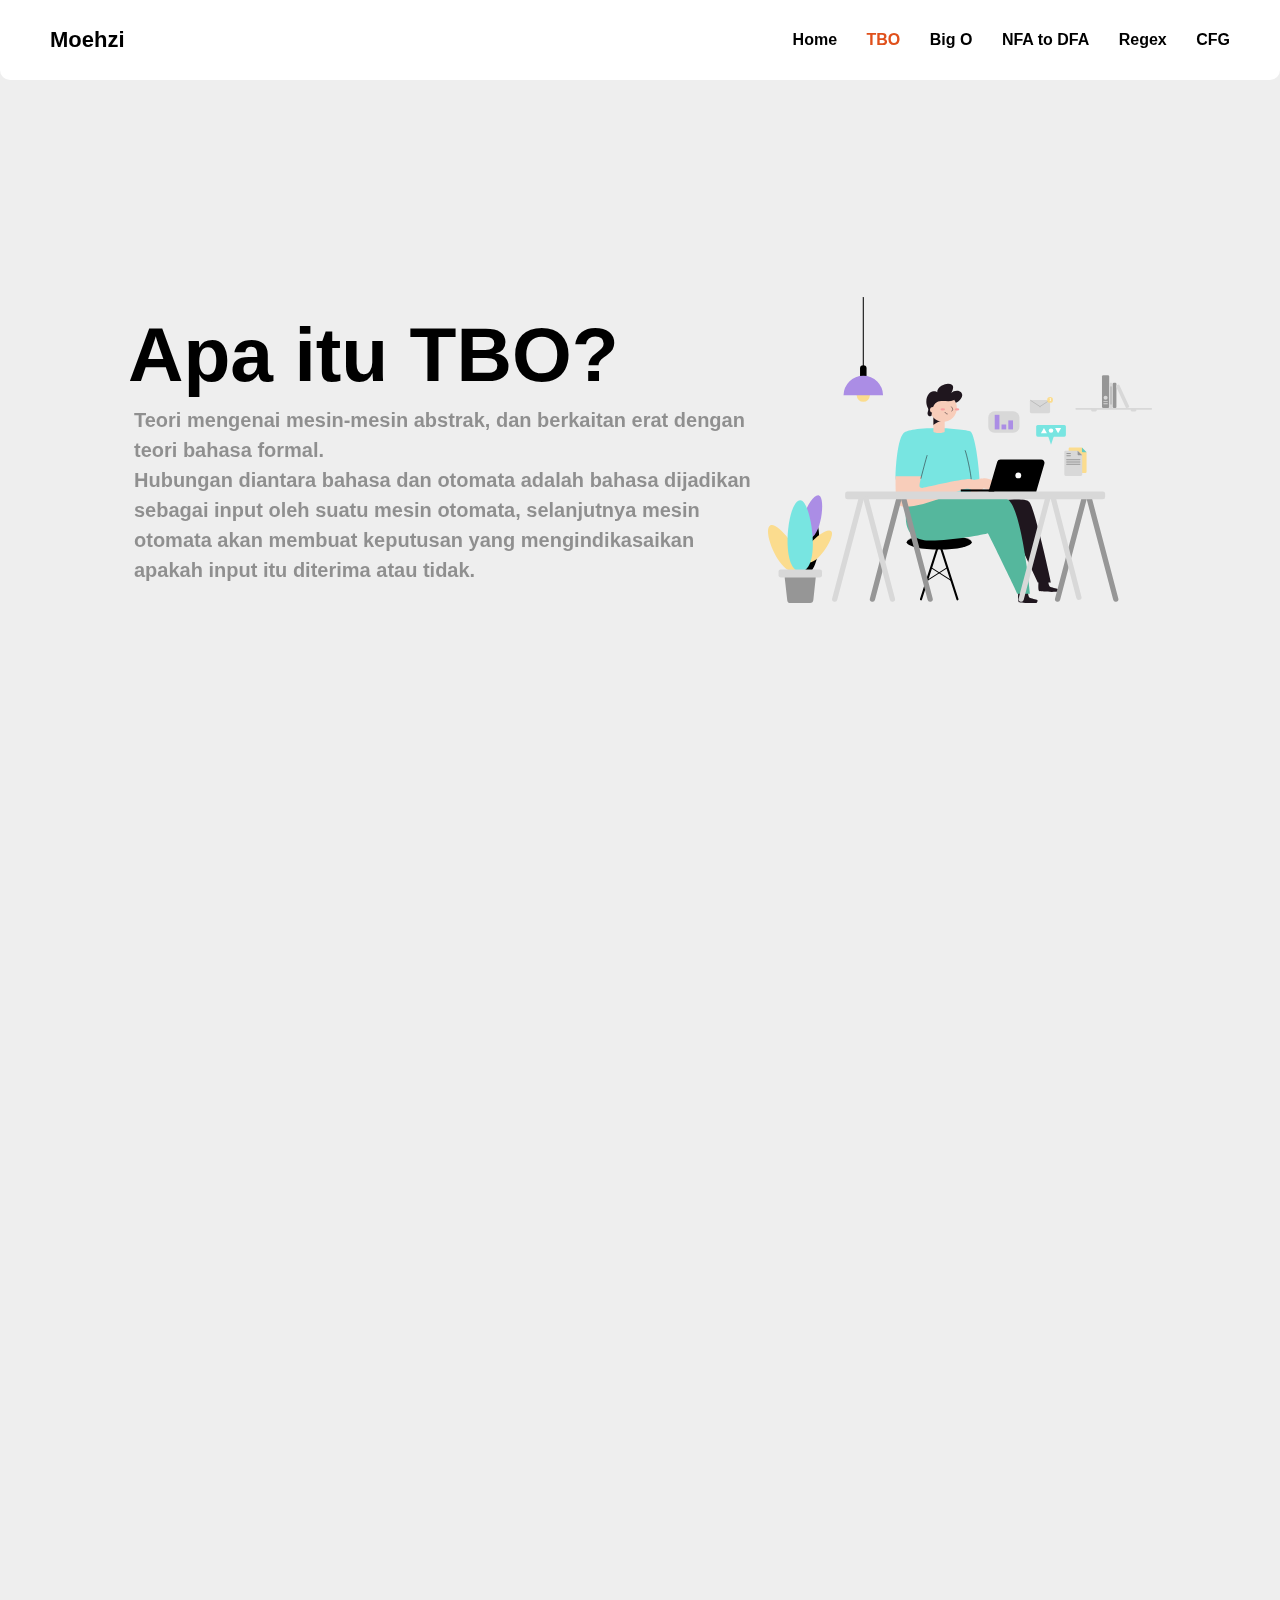
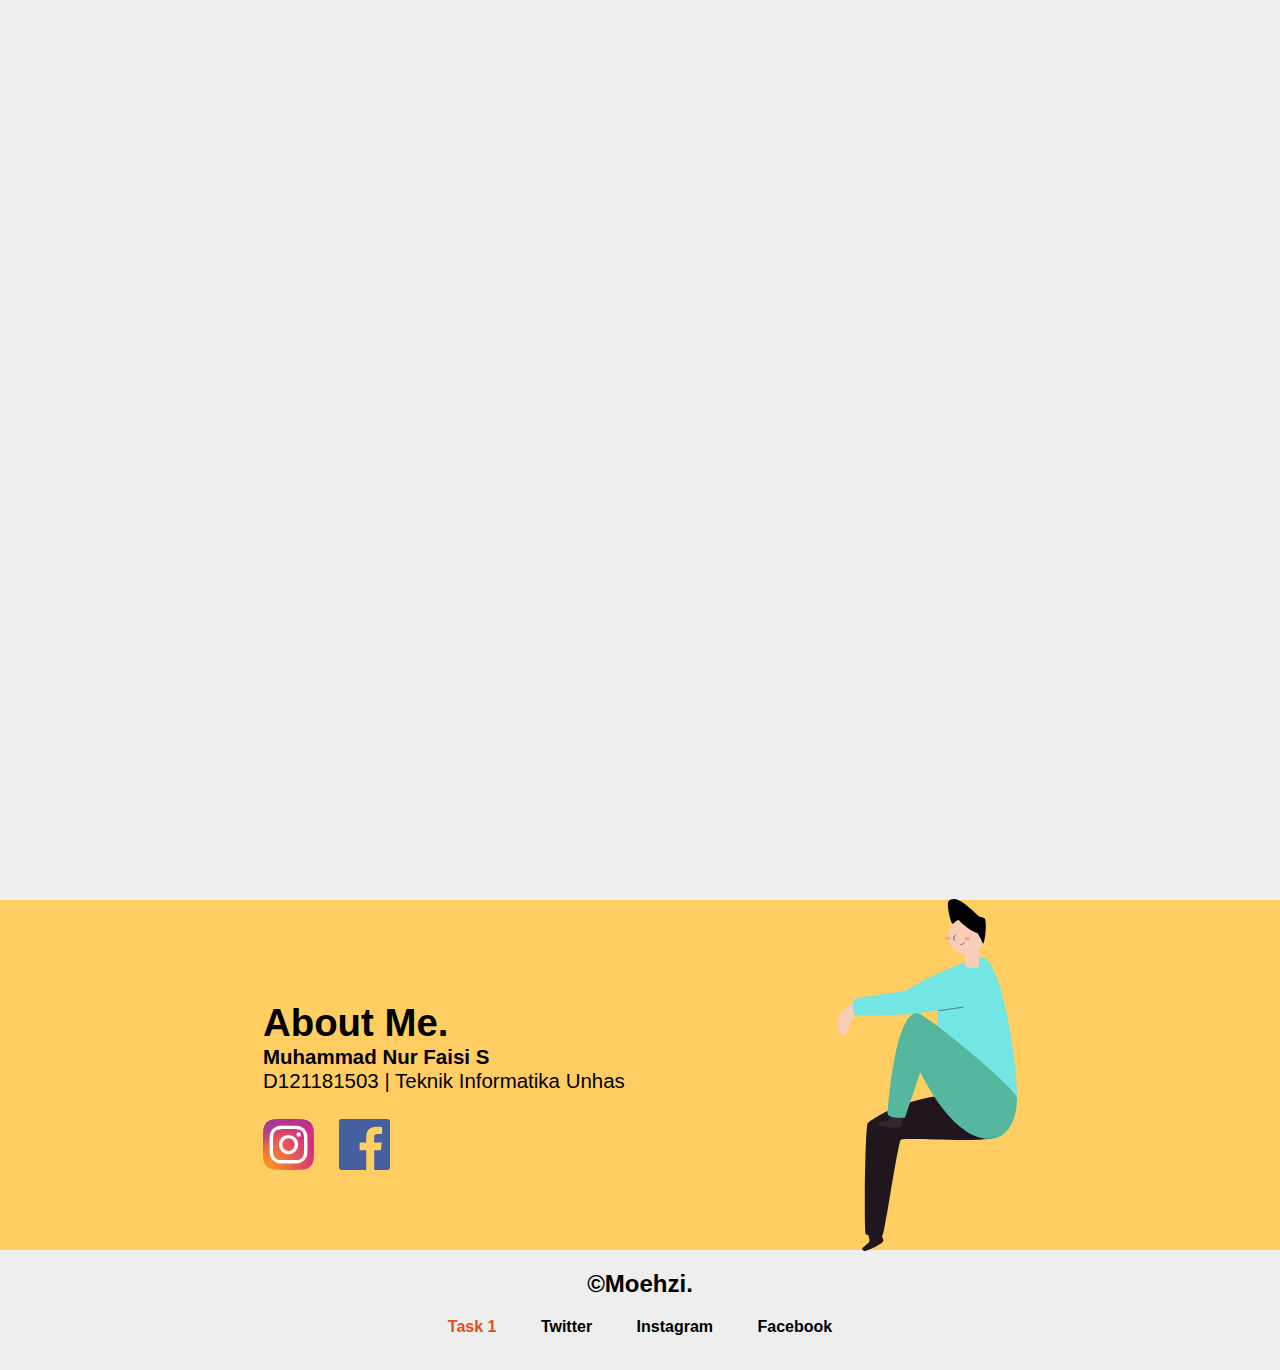
==== commit f338a7ae: "cfg" ====
--- a/index.html
+++ b/index.html
@@ -21,97 +21,98 @@
 				<a href=" tugas2.html">Big O</a>
 				<a href="nfa-to-dfa.html" ">NFA to DFA</a>
 				<a href=" regex.html" ">Regex</a>
-			</div>
-        </div>
-
-        <!-- ?Landing Page  -->
-        <div class=" landing">
-					<div class="landingText" data-aos="fade-up" data-aos-duration="1000">
-						<h1>Apa itu <span>TBO?</span></h1>
-						<h3>Teori mengenai mesin-mesin abstrak, dan berkaitan erat dengan teori bahasa formal.
-							<br>Hubungan
-							diantara bahasa dan otomata adalah bahasa dijadikan sebagai input oleh suatu mesin otomata,
-							selanjutnya mesin otomata akan membuat keputusan yang mengindikasaikan apakah input itu
-							diterima
-							atau tidak.
-						</h3>
-					</div>
-					<div class="landingImage" data-aos="fade-down" data-aos-duration="2000">
-						<img src="img/lading.svg" alt="">
-					</div>
-			</div>
-			<!-- FUngsi tbo -->
-			<div class="about">
-				<div class="aboutText" data-aos="fade-right" data-aos-duration="1000">
-					<h1>Kenapa Kita Harus Mempelajari
-						<br> <span style="color: #2f8be0;font-size: 3vw;">Ilmu TBO?</span>
-					</h1>
-					<img src="img/br.svg" alt="">
-				</div>
-				<div class="aboutList" data-aos="fade-left" data-aos-duration="1000">
-					<ol>
-						<li>
-							<span>01</span>
-							<p><strong>Regular Expression </strong> dimana struktur data dan juga bentuk string teks.
-								Pola
-								string yang
-								digambar nantinya akan sama persis dengan finite automata.</p>
-						</li>
-						<li>
-							<span>02</span>
-							<p><Strong>Tata Bahasa</Strong> dimana merupakan model yang berguna pada saat merancang
-								perangkat
-								lunak yang memproses data rekrusif. Contohnya, parser yang menangani fitur bertingkat
-								rekrusif dari bahasa pemrogrman tipikal.</p>
-						</li>
-					</ol>
-				</div>
-			</div>
-			<!-- ?Landing Page  -->
-			<div class="landing">
-				<div class="contohText" data-aos="fade-up" data-aos-duration="1000">
-					<h1>Contoh Penerapan TBO <span>TBO?</span></h1>
-					<h4>Sebuah vending machine memungkinkan seseorang untuk membeli barang yang terdapat di dalam mesin
-						tersebut secara otomatis, tanpa adanya seorang penjaga atau kasir, yang membeli hanya tinggal
-						memasukkan uang dan memilih barang yang akan dibeli. <br>
-						Vending machine pertama yang ditemukan adalah hasil karya Hero dari Alexandria, seorang ahli
-						mesin
-						dan matematika pada abad pertama. Mesin tersebut dapat menerima koin lalu mengeluarkan air suci
-						dalam jumlah tertentu.
-					</h4>
-				</div>
-				<div class="contohImage" data-aos="fade-down" data-aos-duration="2000">
-					<img src="img/vending.png" alt="">
-				</div>
-			</div>
-			<!-- Footer -->
-			<div class="banner">
-				<div class="bannerText">
-					<h1>About Me. <br><span style="font-size: 1.6vw; font-weight: strong;" class="bannerInnerText">
-							Muhammad Nur Faisi S</span> <br><span style="font-size: 1.6vw; font-weight: normal;"
-							class="bannerInnerText">D121181503 | Teknik Informatika Unhas</span></h1>
-					<a href="https://www.instagram.com/muhnurfaizi/"><img src="img/instagram.svg" alt=""></a>
-					<a href="https://www.facebook.com/faizi1234098/"><img src="img/facebook.svg" alt=""></a>
-				</div>
-				<div class="bannerImg">
-					<img src="img/realme.svg" alt="">
-				</div>
-			</div>
-
-			<div class="footer">
-				<h2>&copy;Moehzi.</h2>
-				<div class="footerLinks">
-					<a href="#" class="mainlink">Task 1</a>
-					<a href="#">Twitter</a>
-					<a href="#">Instagram</a>
-					<a href="#">Facebook</a>
-				</div>
+				<a href=" cfg.html">CFG</a>
 			</div>
 		</div>
-		<script src="https://unpkg.com/aos@2.3.1/dist/aos.js"></script>
-		<script>
-			AOS.init();
-		</script>
+
+		<!-- ?Landing Page  -->
+		<div class=" landing">
+			<div class="landingText" data-aos="fade-up" data-aos-duration="1000">
+				<h1>Apa itu <span>TBO?</span></h1>
+				<h3>Teori mengenai mesin-mesin abstrak, dan berkaitan erat dengan teori bahasa formal.
+					<br>Hubungan
+					diantara bahasa dan otomata adalah bahasa dijadikan sebagai input oleh suatu mesin otomata,
+					selanjutnya mesin otomata akan membuat keputusan yang mengindikasaikan apakah input itu
+					diterima
+					atau tidak.
+				</h3>
+			</div>
+			<div class="landingImage" data-aos="fade-down" data-aos-duration="2000">
+				<img src="img/lading.svg" alt="">
+			</div>
+		</div>
+		<!-- FUngsi tbo -->
+		<div class="about">
+			<div class="aboutText" data-aos="fade-right" data-aos-duration="1000">
+				<h1>Kenapa Kita Harus Mempelajari
+					<br> <span style="color: #2f8be0;font-size: 3vw;">Ilmu TBO?</span>
+				</h1>
+				<img src="img/br.svg" alt="">
+			</div>
+			<div class="aboutList" data-aos="fade-left" data-aos-duration="1000">
+				<ol>
+					<li>
+						<span>01</span>
+						<p><strong>Regular Expression </strong> dimana struktur data dan juga bentuk string teks.
+							Pola
+							string yang
+							digambar nantinya akan sama persis dengan finite automata.</p>
+					</li>
+					<li>
+						<span>02</span>
+						<p><Strong>Tata Bahasa</Strong> dimana merupakan model yang berguna pada saat merancang
+							perangkat
+							lunak yang memproses data rekrusif. Contohnya, parser yang menangani fitur bertingkat
+							rekrusif dari bahasa pemrogrman tipikal.</p>
+					</li>
+				</ol>
+			</div>
+		</div>
+		<!-- ?Landing Page  -->
+		<div class="landing">
+			<div class="contohText" data-aos="fade-up" data-aos-duration="1000">
+				<h1>Contoh Penerapan TBO <span>TBO?</span></h1>
+				<h4>Sebuah vending machine memungkinkan seseorang untuk membeli barang yang terdapat di dalam mesin
+					tersebut secara otomatis, tanpa adanya seorang penjaga atau kasir, yang membeli hanya tinggal
+					memasukkan uang dan memilih barang yang akan dibeli. <br>
+					Vending machine pertama yang ditemukan adalah hasil karya Hero dari Alexandria, seorang ahli
+					mesin
+					dan matematika pada abad pertama. Mesin tersebut dapat menerima koin lalu mengeluarkan air suci
+					dalam jumlah tertentu.
+				</h4>
+			</div>
+			<div class="contohImage" data-aos="fade-down" data-aos-duration="2000">
+				<img src="img/vending.png" alt="">
+			</div>
+		</div>
+		<!-- Footer -->
+		<div class="banner">
+			<div class="bannerText">
+				<h1>About Me. <br><span style="font-size: 1.6vw; font-weight: strong;" class="bannerInnerText">
+						Muhammad Nur Faisi S</span> <br><span style="font-size: 1.6vw; font-weight: normal;"
+						class="bannerInnerText">D121181503 | Teknik Informatika Unhas</span></h1>
+				<a href="https://www.instagram.com/muhnurfaizi/"><img src="img/instagram.svg" alt=""></a>
+				<a href="https://www.facebook.com/faizi1234098/"><img src="img/facebook.svg" alt=""></a>
+			</div>
+			<div class="bannerImg">
+				<img src="img/realme.svg" alt="">
+			</div>
+		</div>
+
+		<div class="footer">
+			<h2>&copy;Moehzi.</h2>
+			<div class="footerLinks">
+				<a href="#" class="mainlink">Task 1</a>
+				<a href="#">Twitter</a>
+				<a href="#">Instagram</a>
+				<a href="#">Facebook</a>
+			</div>
+		</div>
+	</div>
+	<script src="https://unpkg.com/aos@2.3.1/dist/aos.js"></script>
+	<script>
+		AOS.init();
+	</script>
 </body>
 
 </html>--- a/style.css
+++ b/style.css
@@ -357,4 +357,36 @@
 	margin: auto;
 	text-align: center;
 	border-radius: 50px;
+}
+
+.contohCFG h1 {
+	font-size: 48px;
+	text-align: center;
+}
+
+.cfg-container {
+	display: flex;
+	align-items: center;
+	width: 75%;
+	margin: auto;
+}
+
+.cfg-text {
+	margin-left: 2rem;
+}
+
+.cfg-text h4 {
+	font-size: 32px;
+}
+
+.cfg-text p {
+	opacity: 0.4;
+	line-height: 150%;
+	font-size: 20px;
+}
+
+.cfg-text ul li {
+	opacity: 0.4;
+	line-height: 150%;
+	font-size: 20px;
 }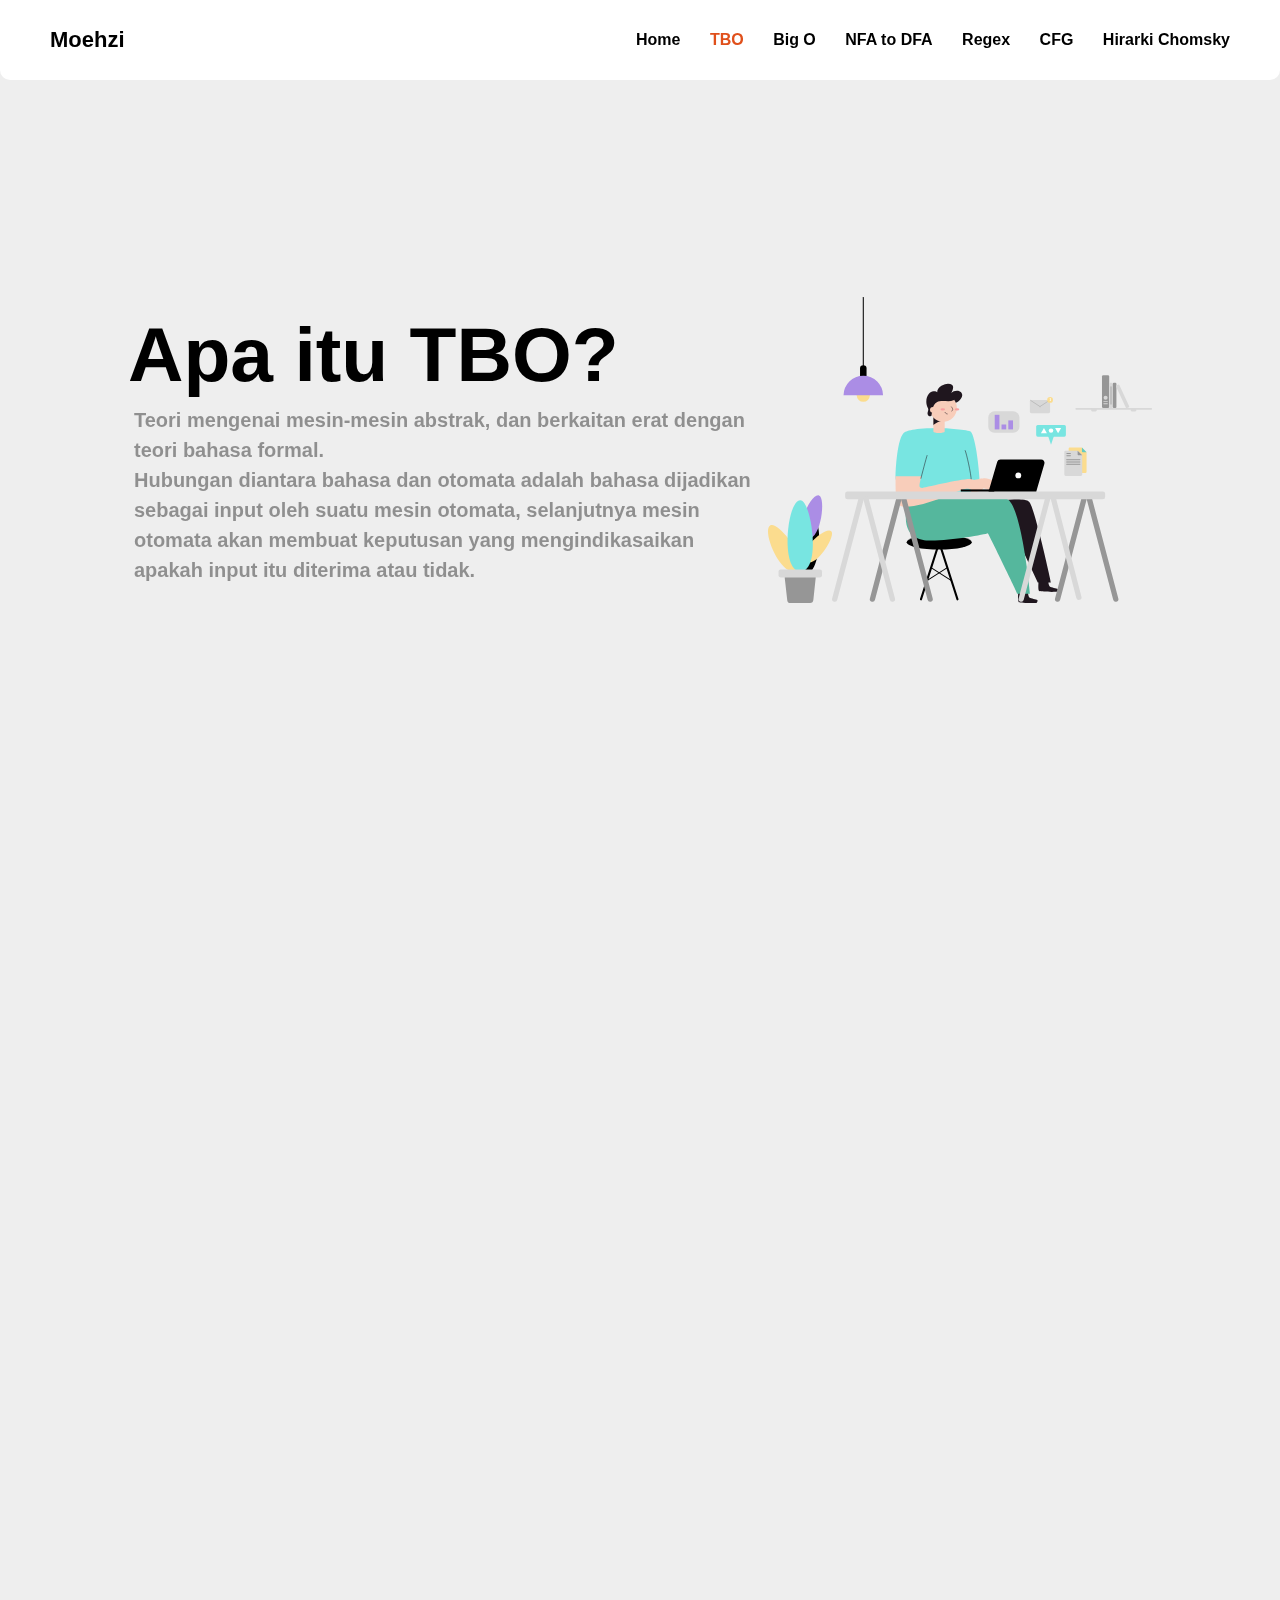
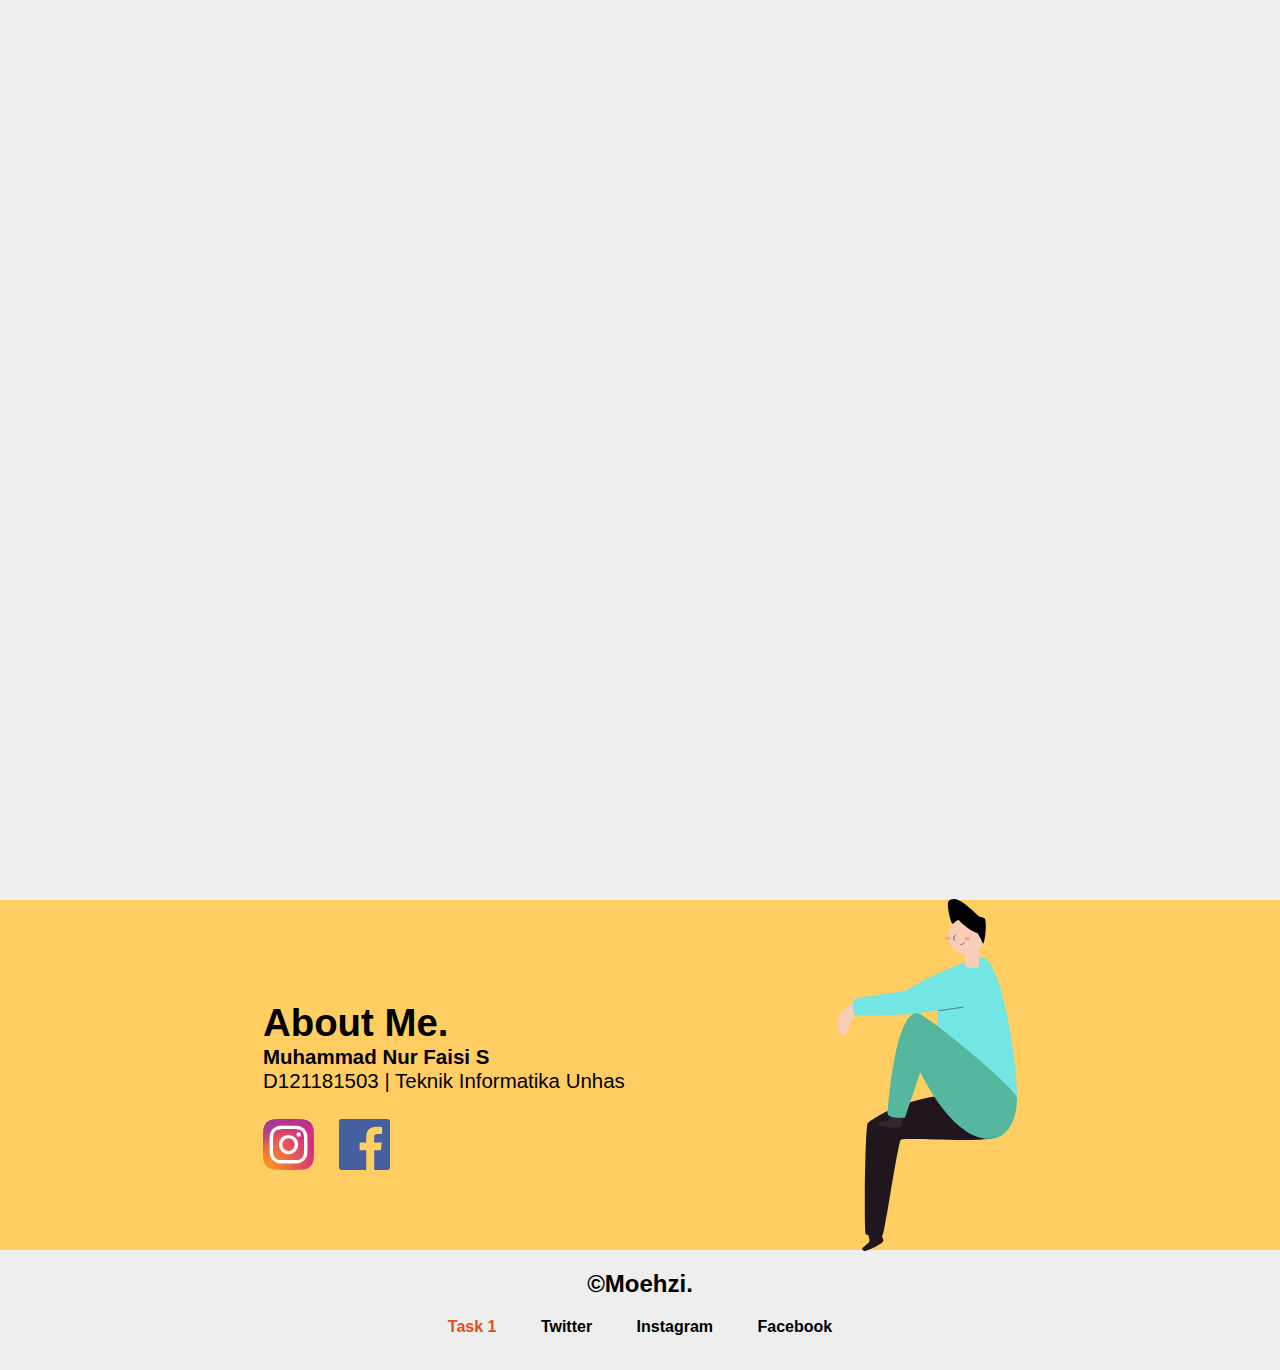
==== commit 1c47dcba: "hirarki chomsky" ====
--- a/index.html
+++ b/index.html
@@ -22,6 +22,7 @@
 				<a href="nfa-to-dfa.html" ">NFA to DFA</a>
 				<a href=" regex.html" ">Regex</a>
 				<a href=" cfg.html">CFG</a>
+				<a href="chomsky.html">Hirarki Chomsky</a>
 			</div>
 		</div>
 
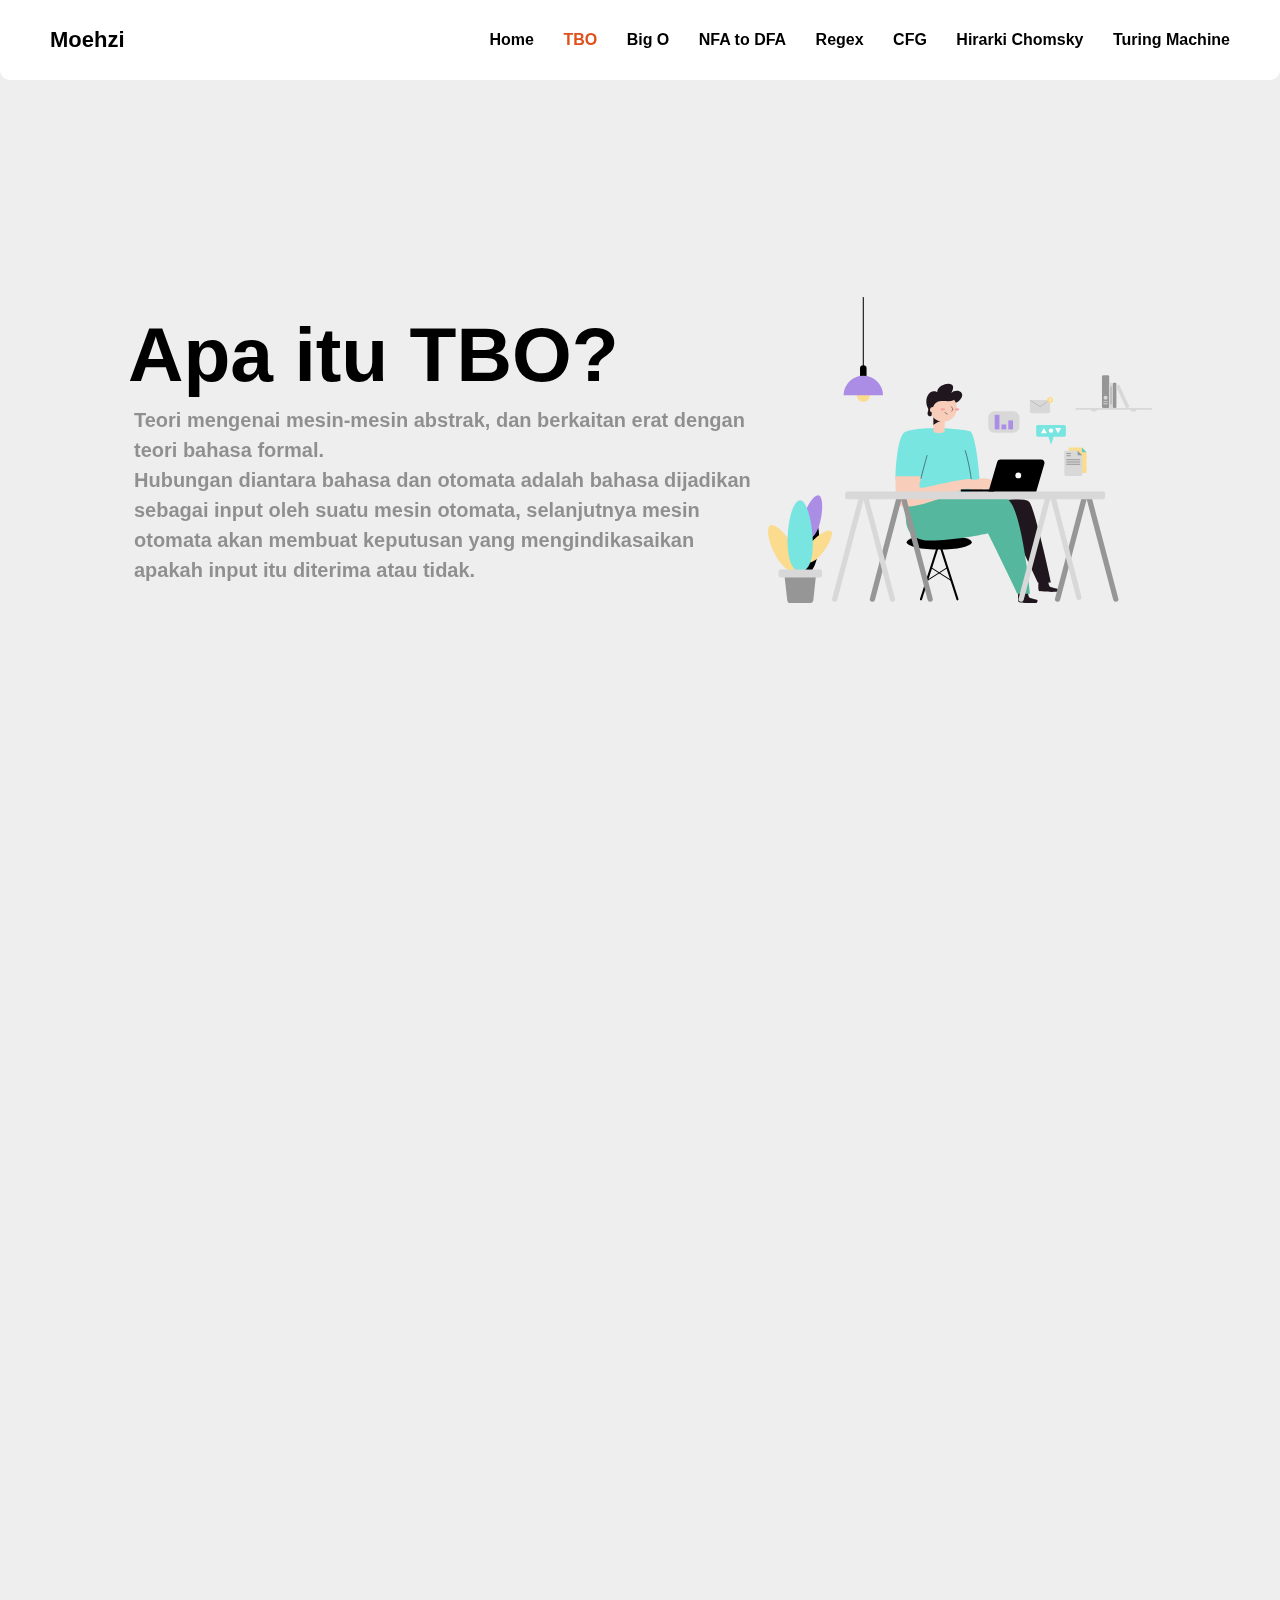
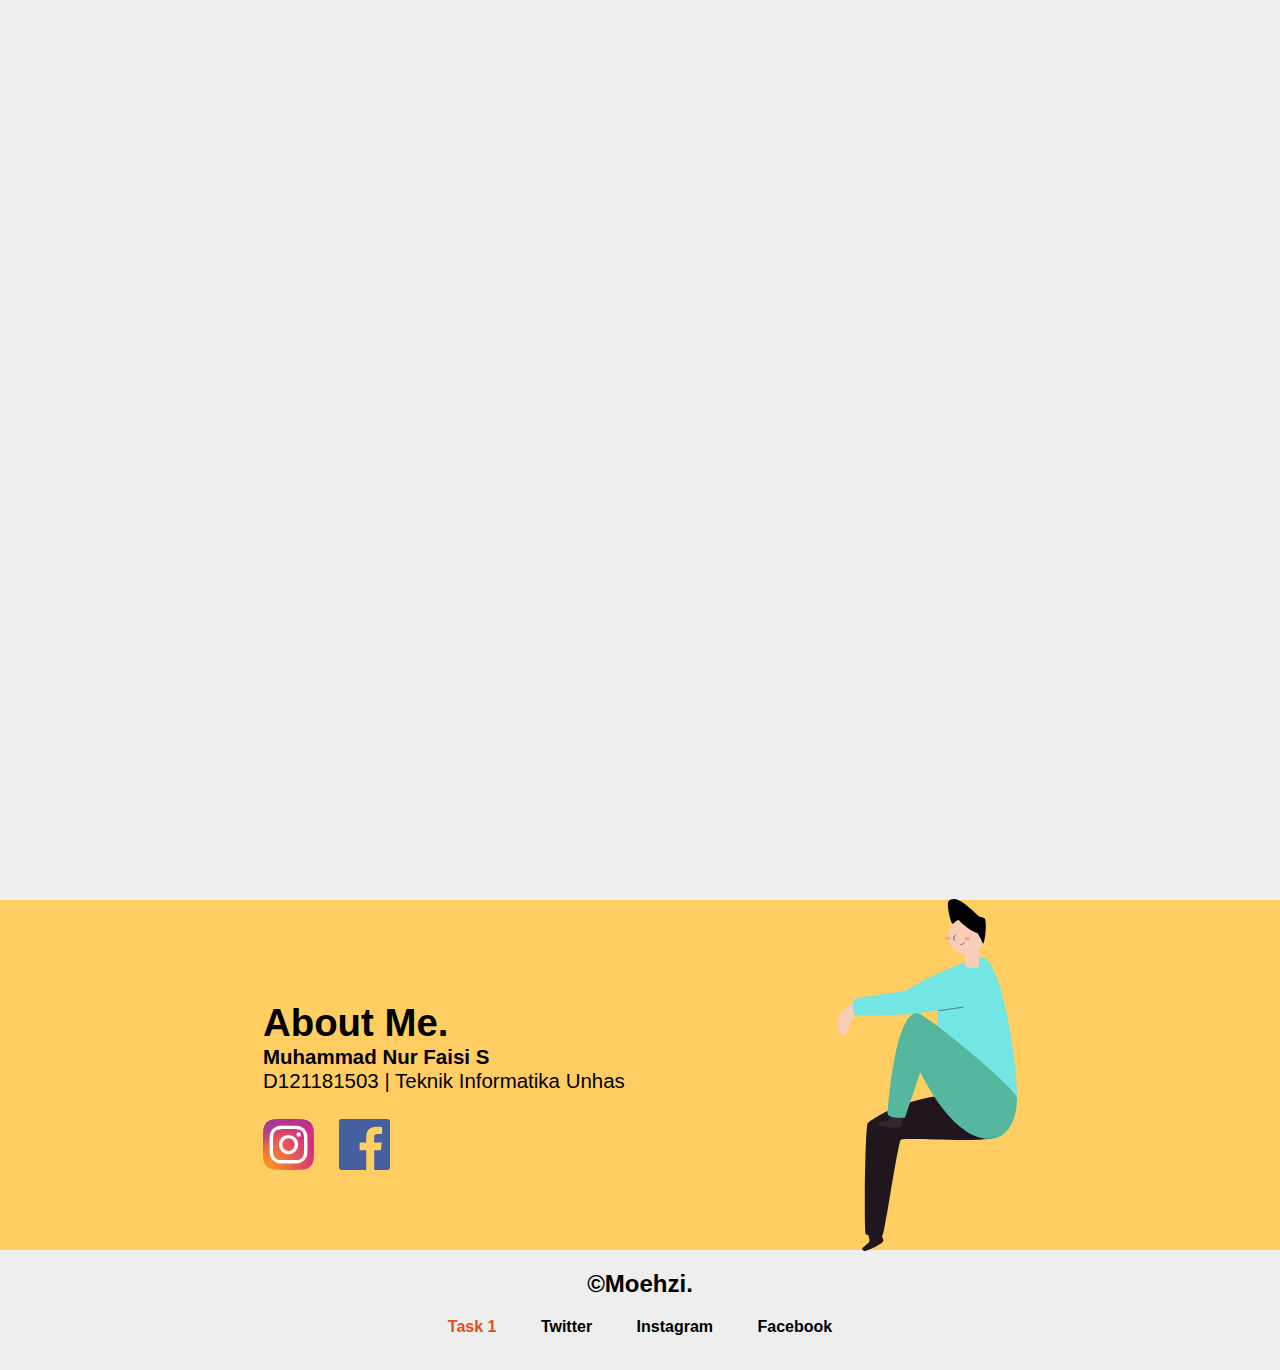
==== commit 37272448: "mesin turing" ====
--- a/index.html
+++ b/index.html
@@ -23,6 +23,7 @@
 				<a href=" regex.html" ">Regex</a>
 				<a href=" cfg.html">CFG</a>
 				<a href="chomsky.html">Hirarki Chomsky</a>
+				<a href="mesin-turing.html">Turing Machine</a>
 			</div>
 		</div>
 
